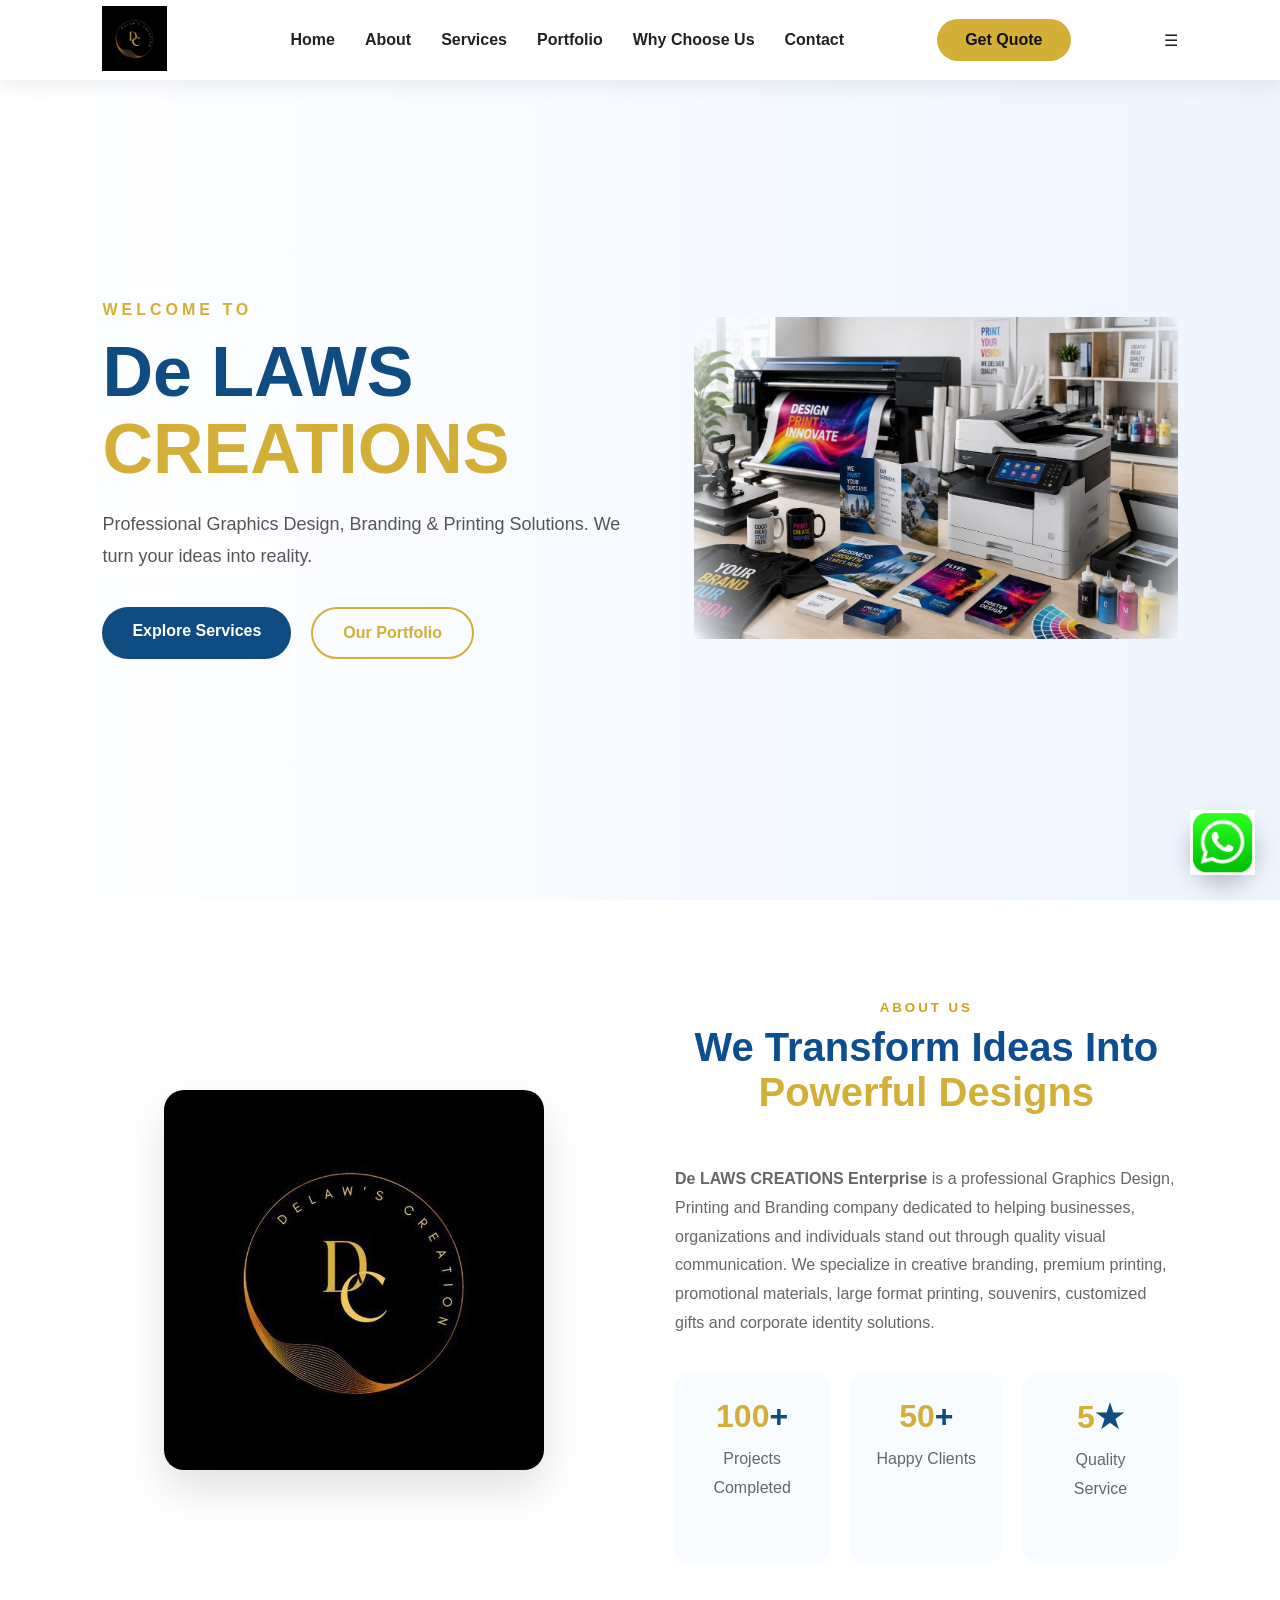
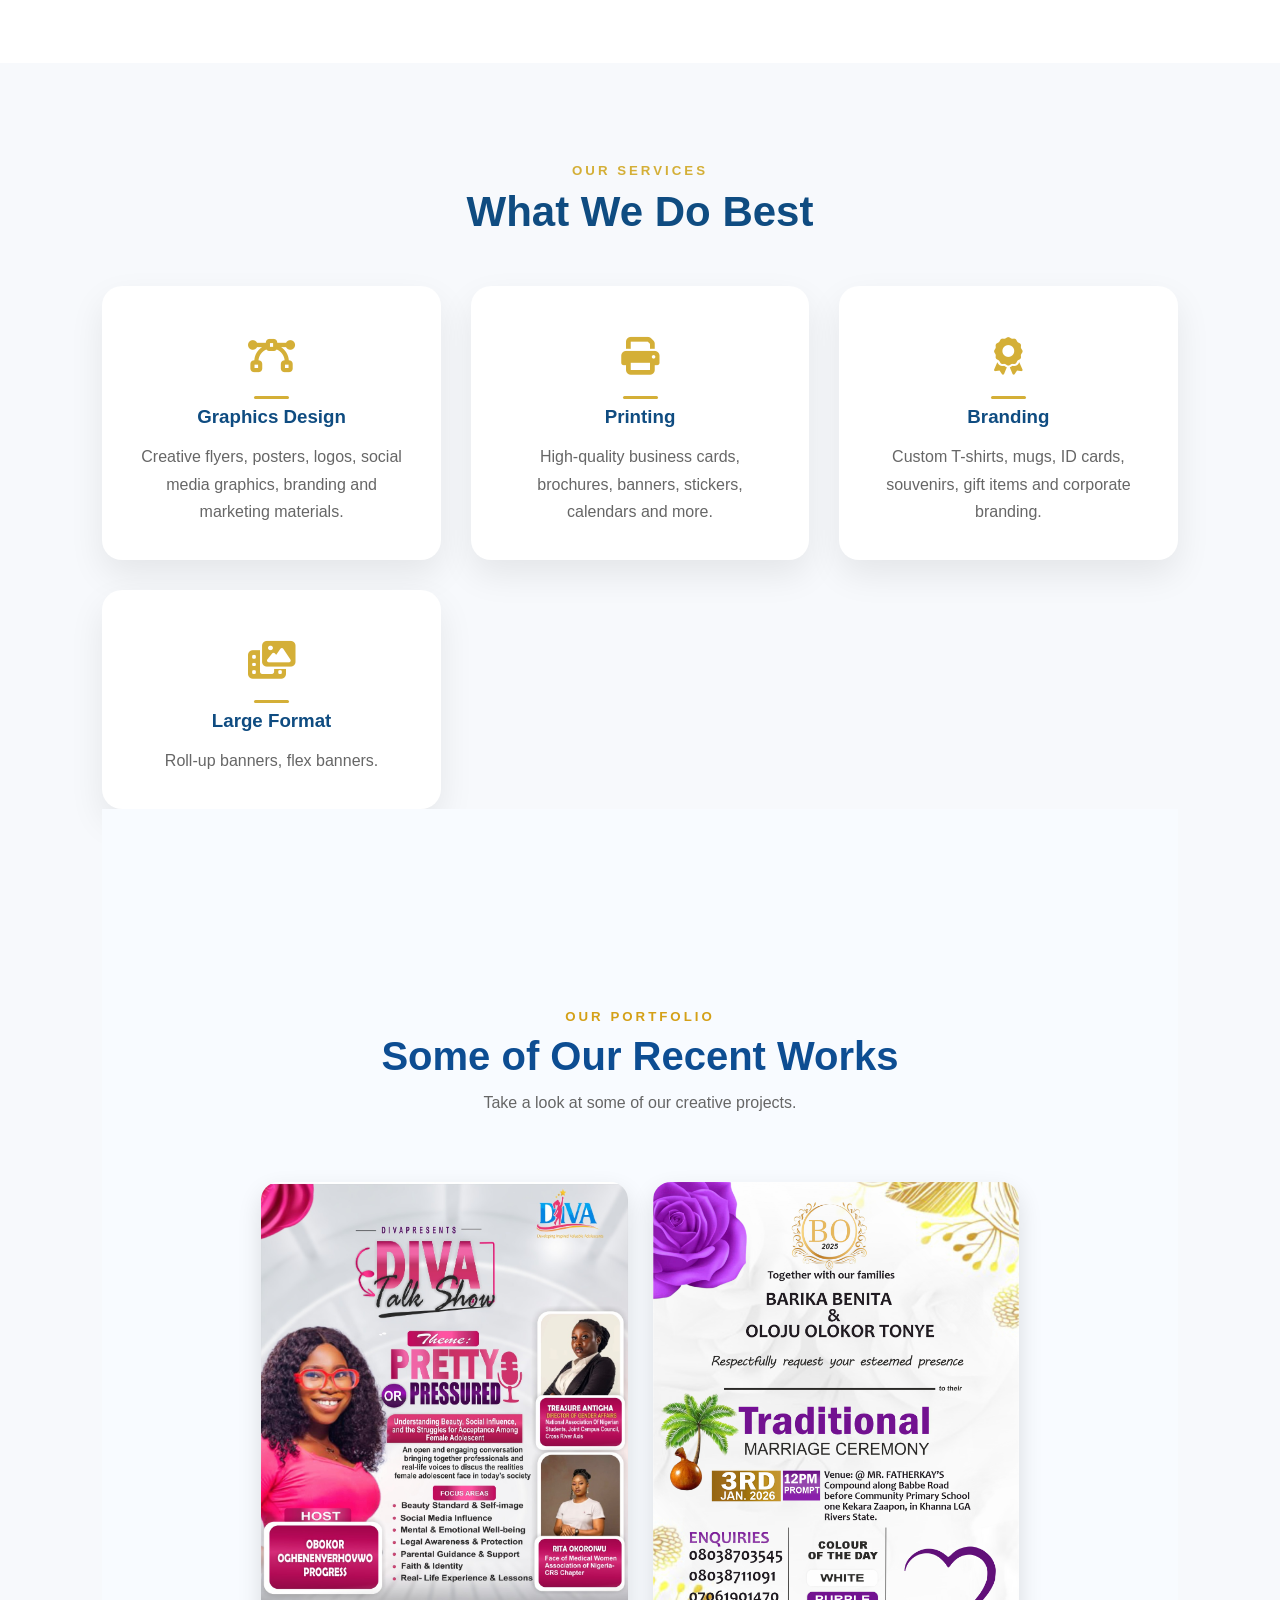
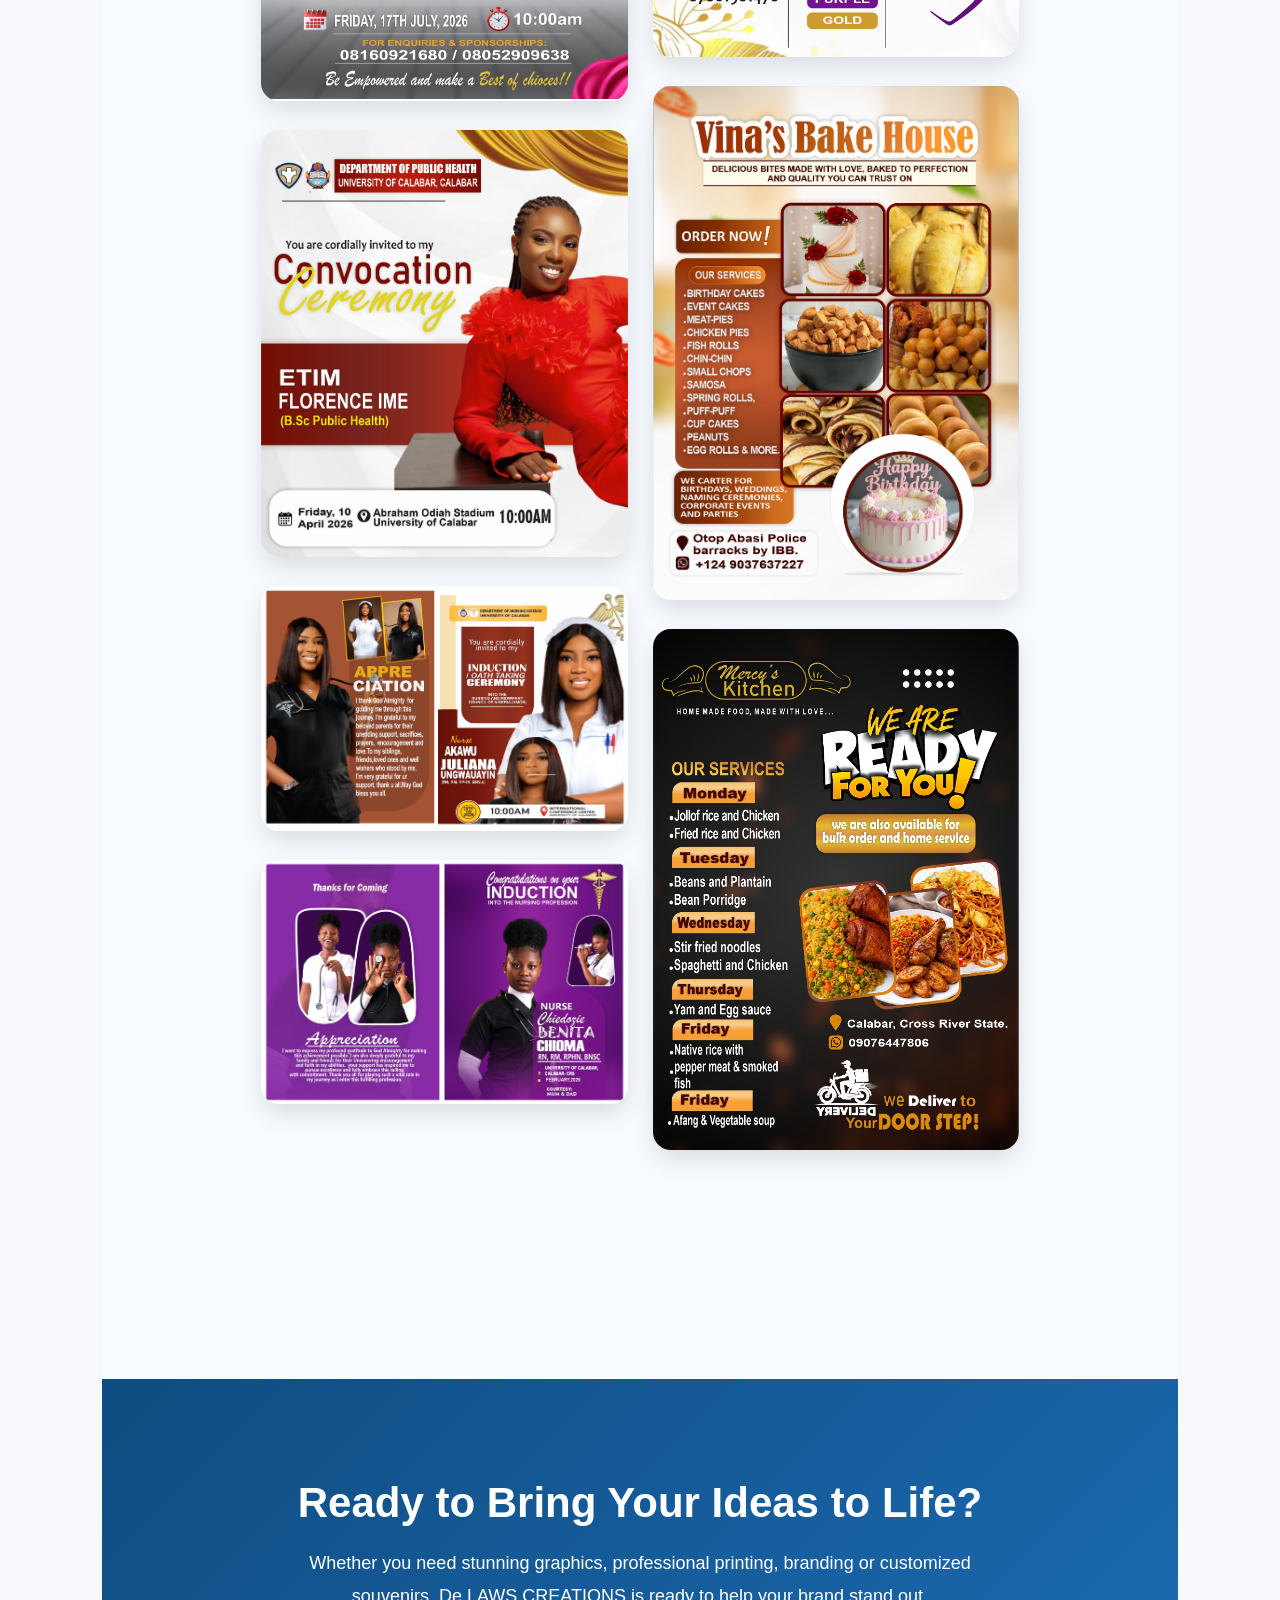
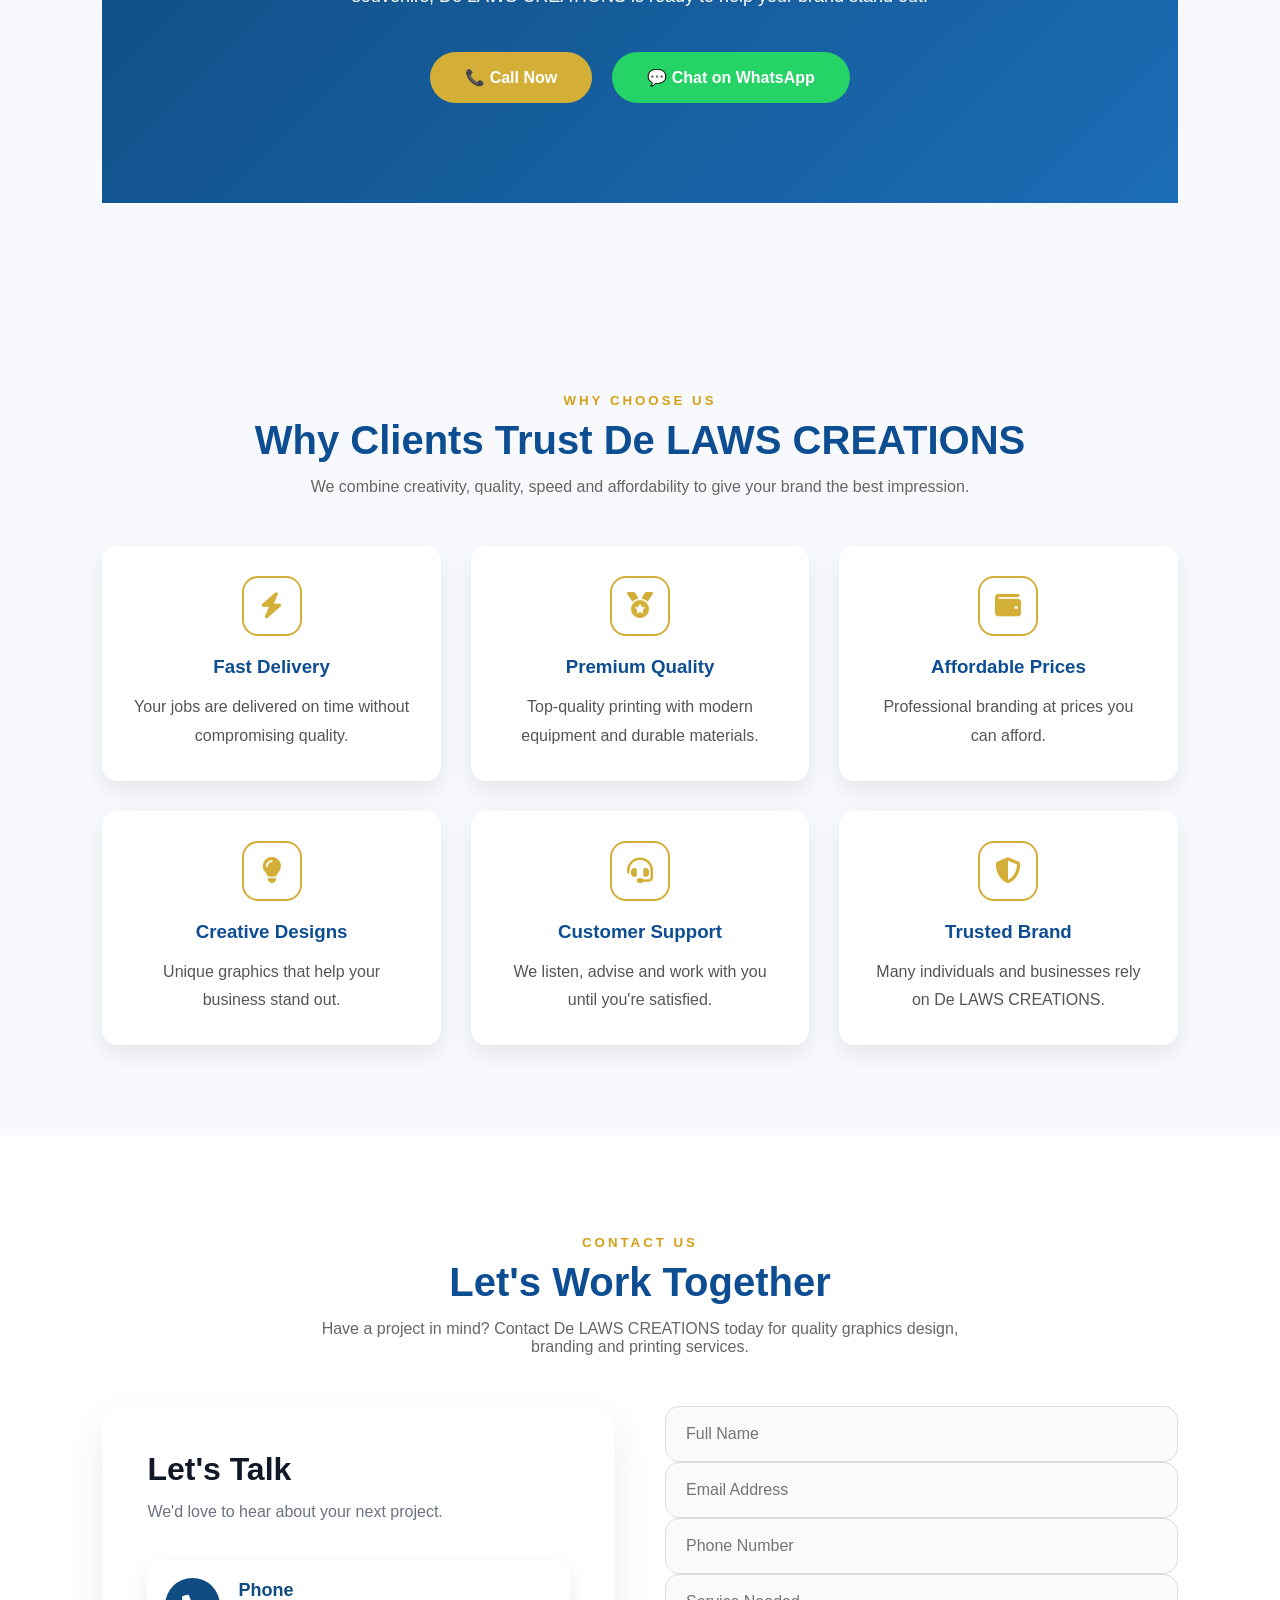
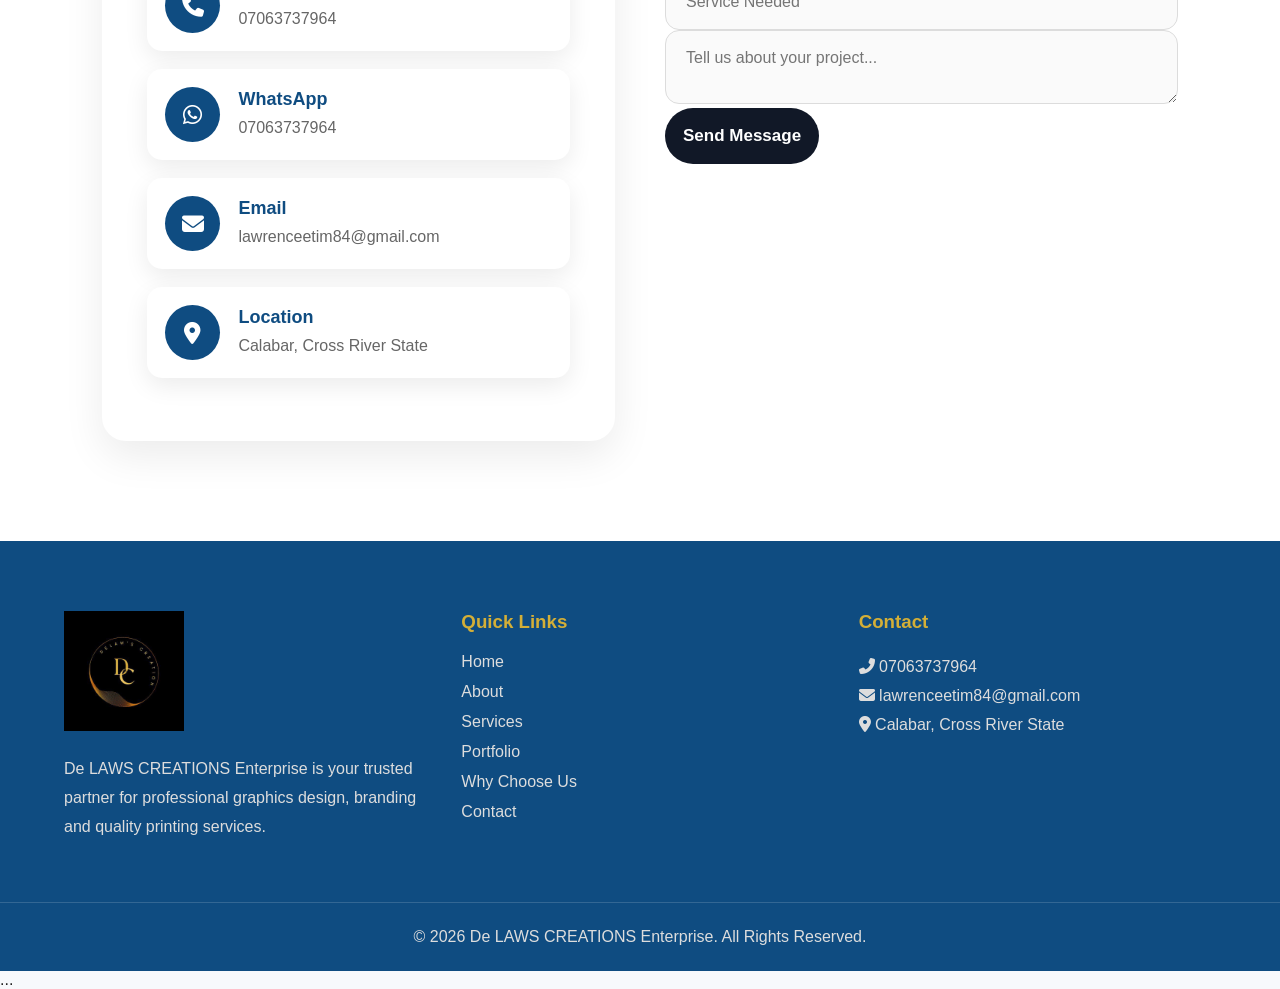
==== index.html @ 1f913e68 "First website upload" ====
<!DOCTYPE html>
<html lang="en">

<head>

    <meta charset="UTF-8">

    <meta name="viewport" content="width=device-width, initial-scale=1.0">

    <title>De LAWS CREATIONS | Graphics Design, Branding & Printing Services in Calabar</title>

    <meta name="description" content="Professional graphics design, branding, printing, souvenirs, business cards, banners and branding services in Calabar, Cross River State.">

    <meta name="keywords" content="Graphics Design, Printing, Branding, Calabar, Business Cards, Flyers, Banners, De LAWS CREATIONS">

    <meta name="author" content="De LAWS CREATIONS Enterprise">

    <meta name="robots" content="index, follow">

    <link rel="icon" type="image/png" href="images/logo.png">

    <link rel="stylesheet" href="css/style.css">
<link rel="stylesheet"
href="https://cdnjs.cloudflare.com/ajax/libs/font-awesome/6.5.2/css/all.min.css">
</head>
<body>

<div id="preloader">
    <img src="images/logo.png" alt="Logo">
</div>

<!-- ==========================
     NAVBAR
========================== -->

<nav class="navbar">

    <div class="logo">
        <img src="images/logo.png" alt="De LAWS CREATIONS Logo">
    </div>

    <ul class="nav-links">
        <li><a href="#home">Home</a></li>
        <li><a href="#about">About</a></li>
        <li><a href="#services">Services</a></li>
        <li><a href="#portfolio">Portfolio</a></li>
        <li><a href="#why-choose-us">Why Choose Us</a></li>
        <li><a href="#contact">Contact</a></li>
    </ul>

   <a href="#contact" class="quote-btn">Get Quote</a>

    <div class="menu-toggle">
        ☰
    </div>

</nav>

<!-- HERO -->

<section class="hero" id="home">

<div class="hero-left">

<h4>WELCOME TO</h4>

<h1>

De LAWS

<span>CREATIONS</span>

</h1>

<p>

Professional Graphics Design,

Branding & Printing Solutions.

We turn your ideas into reality.

</p>

<div class="hero-buttons">

    <a href="#services" class="primary-btn">Explore Services</a>

<a href="#portfolio" class="secondary-btn">Our Portfolio</a>
</div>
</div>

</div>

<div class="hero-right">

<img src="images/hero.png" alt="Hero Image">

</div>

</section>

<!-- ABOUT SECTION START -->
<section class="about" id="about">

    <div class="about-image">
        <img src="images/logo.png" alt="De LAWS Logo">
    </div>

    <div class="about-content">
<div class="section-title about-title">

    <h5>ABOUT US</h5>

    <h2>
        We Transform Ideas Into
        <span>Powerful Designs</span>
    </h2>

</div>
       <p>
    <strong>De LAWS CREATIONS Enterprise</strong> is a professional Graphics Design,
    Printing and Branding company dedicated to helping businesses,
    organizations and individuals stand out through quality visual
    communication.

    We specialize in creative branding, premium printing,
    promotional materials, large format printing, souvenirs,
    customized gifts and corporate identity solutions.
</p>

        <div class="about-boxes">

           <div class="box">
    <h3><span class="counter" data-target="100">0</span>+</h3>
    <p>Projects Completed</p>
</div>

<div class="box">
    <h3><span class="counter" data-target="50">0</span>+</h3>
    <p>Happy Clients</p>
</div>

<div class="box">
    <h3><span class="counter" data-target="5">0</span>★</h3>
    <p>Quality Service</p>
</div>

    </div>

</section>
<!-- ABOUT SECTION END -->

<section class="services" id="services">

    <h5>OUR SERVICES</h5>

    <h2>What We Do Best</h2>

    <div class="services-grid">

       <div class="service-card">

    <div class="service-icon">
        <i class="fas fa-bezier-curve"></i>
    </div>

    <h3>Graphics Design</h3>

    <p>
        Creative flyers, posters, logos, social media graphics,
        branding and marketing materials.
    </p>

</div>

        <div class="service-card">

    <div class="service-icon">
        <i class="fas fa-print"></i>
    </div>

    <h3>Printing</h3>

    <p>
        High-quality business cards, brochures,
        banners, stickers, calendars and more.
    </p>

</div>

       <div class="service-card">

    <div class="service-icon">
        <i class="fas fa-award"></i>
    </div>

    <h3>Branding</h3>

    <p>
        Custom T-shirts, mugs, ID cards,
        souvenirs, gift items and corporate branding.
    </p>

</div>

        <div class="service-card">

    <div class="service-icon">
        <i class="fas fa-photo-video"></i>
    </div>

    <h3>Large Format</h3>

    <p>
        Roll-up banners, flex banners.
    </p>

</div>

    </div>

    <!-- ABOUT SECTION END -->

<section id="portfolio" class="portfolio">

          <section id="portfolio" class="portfolio">

    <div class="section-title">
        <h5>OUR PORTFOLIO</h5>
        <h2>Some of Our Recent Works</h2>
        <p>Take a look at some of our creative projects.</p>
    </div>

    <div class="portfolio-grid">

        <div class="portfolio-item">
            <img src="images/portfolio/bussiness-card.jpg" alt="Business Card">
        </div>

        <div class="portfolio-item">
            <img src="images/portfolio/flyer.jpg" alt="Flyer">
        </div>

        <div class="portfolio-item">
            <img src="images/portfolio/jotter-menu.jpg" alt="Jotter Menu">
        </div>

        <div class="portfolio-item">
            <img src="images/portfolio/jotter-menu1.jpg" alt="Jotter Menu">
        </div>

        <div class="portfolio-item">
            <img src="images/portfolio/wedding-banner.jpg" alt="Wedding Banner">
        </div>
        <div class="portfolio-item">
            <img src="images/portfolio/restaurant-menu.jpg" alt="Restaurant Menu">
        </div>

    <div class="portfolio-item">
            <img src="images/portfolio/restaurant-menu1.jpg" alt="Restaurant Menu">
        </div>

    </div>

</section>

</section>
<!-- ==========================
     CALL TO ACTION
========================== -->

<section class="cta">

    <div class="cta-content">

        <h2>Ready to Bring Your Ideas to Life?</h2>

        <p>
            Whether you need stunning graphics, professional printing,
            branding or customized souvenirs, De LAWS CREATIONS is ready
            to help your brand stand out.
        </p>

        <div class="cta-buttons">

            <a href="tel:07063737964" class="cta-btn call-btn">
                📞 Call Now
            </a>

            <a href="https://wa.me/2347063737964" target="_blank" class="cta-btn whatsapp-btn">
                💬 Chat on WhatsApp
            </a>

        </div>

    </div>

</section>

</section>
<!-- WHY CHOOSE US SECTION -->

<section id="why-choose-us" class="why-us">

<div class="container">

<div class="section-title">

<h5>WHY CHOOSE US</h5>

<h2>Why Clients Trust De LAWS CREATIONS</h2>

<p>We combine creativity, quality, speed and affordability to give your brand the best impression.</p>

</div>

<div class="why-grid">

<div class="why-card">

    <div class="why-icon">
        <i class="fas fa-bolt"></i>
    </div>

    <h3>Fast Delivery</h3>

    <p>Your jobs are delivered on time without compromising quality.</p>

</div>

<div class="why-card">

    <div class="why-icon">
        <i class="fas fa-medal"></i>
    </div>

    <h3>Premium Quality</h3>

    <p>Top-quality printing with modern equipment and durable materials.</p>

</div>

<div class="why-card">

    <div class="why-icon">
        <i class="fas fa-wallet"></i>
    </div>

    <h3>Affordable Prices</h3>

    <p>Professional branding at prices you can afford.</p>

</div>
<div class="why-card">

    <div class="why-icon">
        <i class="fas fa-lightbulb"></i>
    </div>

    <h3>Creative Designs</h3>

    <p>Unique graphics that help your business stand out.</p>

</div>

<div class="why-card">

    <div class="why-icon">
        <i class="fas fa-headset"></i>
    </div>

    <h3>Customer Support</h3>

    <p>We listen, advise and work with you until you're satisfied.</p>

</div>

<div class="why-card">

    <div class="why-icon">
        <i class="fas fa-shield-alt"></i>
    </div>

    <h3>Trusted Brand</h3>

    <p>Many individuals and businesses rely on De LAWS CREATIONS.</p>

</div>

</div>

</section>

    </div>

</section>


<section class="contact" id="contact">

    <div class="section-title">
        <h5>CONTACT US</h5>
        <h2>Let's Work Together</h2>
        <p>
            Have a project in mind? Contact De LAWS CREATIONS today for quality graphics design,
            branding and printing services.
        </p>
    </div>

    <div class="contact-container">

        <!-- Left Side -->
        <div class="contact-info">

            <h3>Let's Talk</h3>

            <p class="contact-subtitle">
                We'd love to hear about your next project.
            </p>

            <div class="info-card">
                <i class="fas fa-phone"></i>
                <div>
                    <h4>Phone</h4>
                    <p>07063737964</p>
                </div>
            </div>

            <div class="info-card">
                <i class="fab fa-whatsapp"></i>
                <div>
                    <h4>WhatsApp</h4>
                    <p>07063737964</p>
                </div>
            </div>

            <div class="info-card">
                <i class="fas fa-envelope"></i>
                <div>
                    <h4>Email</h4>
                    <p>lawrenceetim84@gmail.com</p>
                </div>
            </div>

            <div class="info-card">
                <i class="fas fa-location-dot"></i>
                <div>
                    <h4>Location</h4>
                    <p>Calabar, Cross River State</p>
                </div>
            </div>

        </div>

        <!-- Right Side -->

        <form class="contact-form" id="contact-form">

            <input
                type="text"
                name="name"
                placeholder="Full Name"
                required>

            <input
                type="email"
                name="email"
                placeholder="Email Address"
                required>

            <input
                type="tel"
                name="phone"
                placeholder="Phone Number">

            <input
                type="text"
                name="service"
                placeholder="Service Needed">

            <textarea
                name="message"
                placeholder="Tell us about your project..."
                required></textarea>

            <button type="submit">
                Send Message
            </button>

        </form>

    </div>
</section>

<!-- FOOTER -->

<footer class="footer">

    <div class="footer-container">

        <div class="footer-box">

            <img src="images/logo.png" alt="De LAWS CREATIONS Logo" class="footer-logo">

            <p>
                De LAWS CREATIONS Enterprise is your trusted partner for
                professional graphics design, branding and quality printing
                services.
            </p>

        </div>

        <div class="footer-box">

            <h3>Quick Links</h3>

            <a href="#home">Home</a>
            <a href="#about">About</a>
            <a href="#services">Services</a>
            <a href="#portfolio">Portfolio</a>
            <a href="#why-choose-us">Why Choose Us</a>
            <a href="#contact">Contact</a>

        </div>

        <div class="footer-box">

    <h3>Contact</h3>

    <p>
        <i class="fas fa-phone-alt"></i>
        07063737964
    </p>

    <p>
        <i class="fas fa-envelope"></i>
        lawrenceetim84@gmail.com
    </p>

    <p>
        <i class="fas fa-location-dot"></i>
        Calabar, Cross River State
    </p>

</div>

    </div>

    <div class="footer-bottom">

        <p>
            © 2026 De LAWS CREATIONS Enterprise. All Rights Reserved.
        </p>

    </div>

</footer>

<!-- FLOATING WHATSAPP -->

<a href="https://wa.me/2347063737964"
   class="whatsapp-float"
   target="_blank"
   title="Chat with us on WhatsApp">

    <img src="images/whatsapp.png" alt="WhatsApp">

</a>

<!-- BACK TO TOP BUTTON -->
<button id="backToTop" title="Go to top">
    ↑
</button>
<!-- LIGHTBOX -->

<div id="lightbox" class="lightbox">

    <span class="close-lightbox">&times;</span>

    <img id="lightbox-img" src="" alt="Portfolio Image">

</div>
<div id="quoteModal" class="quote-modal">
    ...
</div>

<script src="https://cdn.jsdelivr.net/npm/@emailjs/browser@4/dist/email.min.js"></script>

</script>
<script src="js/script.js"></script>
<!-- Success Popup -->

<div id="successPopup" class="success-popup">

    <div class="popup-box">

        <div class="popup-icon">
            <i class="fas fa-check"></i>
        </div>

        <h2>Message Sent!</h2>

        <p>
            Thank you for contacting <strong>De LAWS CREATIONS.</strong><br>
            We'll get back to you shortly.
        </p>

       <button onclick="closePopup()">
    Close
</button>
       

    </div>

</div>

</body>
</html>
---- css/style.css ----
/* ===============================
   DE LAWS CREATIONS ENTERPRISE
   STYLE.CSS
================================ */

*{
    margin:0;
    padding:0;
    box-sizing:border-box;
    font-family:'Poppins',sans-serif;
}

html{
    scroll-behavior:smooth;
}

body{
    background:#f7f9fc;
    color:#222;
}

/* ===============================
   NAVIGATION
================================ */

.navbar{
    position:fixed;
    top:0;
    left:0;
    width:100%;
    height:80px;
    background:#ffffff;
    display:flex;
    justify-content:space-between;
    align-items:center;
    padding:0 8%;
    box-shadow:0 5px 20px rgba(0,0,0,.08);
    z-index:1000;
}

.logo img{
    width:65px;
}

.nav-links{
    display:flex;
    list-style:none;
}

.nav-links li{
    margin-left:30px;
}

.nav-links a{
    text-decoration:none;
    color:#222;
    font-weight:600;
    transition:.3s;
}

.nav-links a:hover{
    color:#0F4C81;
}

.quote-btn{
    text-decoration:none;
    background:#D4AF37;
    color:#111;
    padding:12px 28px;
    border-radius:40px;
    font-weight:bold;
    transition:.3s;
}

.quote-btn:hover{
    background:#0F4C81;
    color:#fff;
}

/* ===============================
   HERO SECTION
================================ */

.hero{
    display:flex;
    justify-content:space-between;
    align-items:center;
    min-height:100vh;
    padding:120px 8% 60px;
    background:linear-gradient(to right,#ffffff,#eef5ff);
}

.hero-left{
    width:50%;
}

.hero-left h4{
    color:#D4AF37;
    letter-spacing:4px;
    margin-bottom:15px;
}

.hero-left h1{
    font-size:70px;
    line-height:1.1;
    color:#0F4C81;
    margin-bottom:20px;
}

.hero-left span{
    color:#D4AF37;
}

.hero-left p{
    font-size:18px;
    color:#555;
    line-height:1.8;
    margin-bottom:35px;
}

.hero-buttons{
    display:flex;
    gap:20px;
}

.primary-btn,
.secondary-btn{
    text-decoration:none;
    padding:15px 30px;
    border-radius:40px;
    font-weight:600;
}

.primary-btn{
    background:#0F4C81;
    color:white;
}

.secondary-btn{
    border:2px solid #D4AF37;
    color:#D4AF37;
}

.primary-btn:hover{
    background:#08345a;
}

.secondary-btn:hover{
    background:#D4AF37;
    color:#111;
}

.hero-right{
    width:45%;
    text-align:center;
}

.hero-right img{
    width:100%;
    max-width:550px;
    animation:float 5s ease-in-out infinite;

    /* Fade the edges */
    -webkit-mask-image: radial-gradient(circle, rgb(83, 179, 196) 70%, transparent 100%);
    mask-image: radial-gradient(circle, rgb(89, 218, 223) 70%, transparent 100%);

    filter: drop-shadow(0 20px 35px rgba(0,0,0,.15));
}

/* HERO MOBILE */

@media (max-width:900px){

    .navbar{
        display:flex;
        justify-content:space-between;
        align-items:center;
        padding:15px 20px;
        height:auto;
    }

    .logo img{
        width:65px;
    }

    .menu-toggle{
        display:block;
        font-size:30px;
        cursor:pointer;
        margin-left:auto;
    }

    .quote-btn{
        display:none;
    }

    .nav-links{
        display:none;
        flex-direction:column;
        width:100%;
        text-align:center;
        gap:15px;
        margin-top:20px;
    }

    .nav-links.active{
        display:flex;
    }

    .hero{
        display:flex;
        flex-direction:column;
        align-items:center;
        justify-content:center;
        text-align:center;
        padding:120px 20px 60px;
    }

    .hero-left,
    .hero-right{
        width:100%;
    }

    .hero-left h1{
        font-size:42px;
        line-height:1.2;
    }

    .hero-left h4{
        font-size:18px;
    }

    .hero-left p{
        font-size:16px;
    }

    .hero-buttons{
        justify-content:center;
        flex-wrap:wrap;
    }

    .hero-right img{
        max-width:340px;
        margin-top:30px;
    }

    .contact-container{
        grid-template-columns:1fr;
    }

    .portfolio-grid{
        columns:1;
    }
}
/* ==========================
   ABOUT SECTION
========================== */

.about{
    display:flex;
    justify-content:space-between;
    align-items:center;
    padding:100px 8%;
    gap:70px;
    background:#fff;
}

.about-image{
    flex:1;
    text-align:center;
}

.about-image img{
    width:380px;
    max-width:100%;
    border-radius:20px;
    box-shadow:0 20px 45px rgba(0,0,0,.12);
}

.about-content{
    flex:1;
}

.about-content h5{
    color:#D4AF37;
    letter-spacing:3px;
    margin-bottom:15px;
}

.about-content h2{
    font-size:45px;
    color:#0F4C81;
    margin-bottom:20px;
}

.about-content span{
    color:#D4AF37;
}

.about-content p{
    color:#666;
    line-height:1.8;
    margin-bottom:35px;
}

.about-boxes{
    display:flex;
    gap:20px;
}

.box{
    background:#f8fbff;
    padding:25px;
    border-radius:15px;
    text-align:center;
    flex:1;
    transition:.3s;
}

.box:hover{
    transform:translateY(-8px);
    box-shadow:0 15px 30px rgba(0,0,0,.1);
}

.box h3{
    color:#0F4C81;
    font-size:32px;
}

.box p{
    margin-top:10px;
    color:#666;
}

/* ==========================
   SERVICES SECTION
========================== */

.services{
    padding:100px 8%;
    background:#f7f9fc;
    text-align:center;
}

.services h5{
    color:#D4AF37;
    letter-spacing:3px;
    margin-bottom:10px;
}

.services h2{
    color:#0F4C81;
    font-size:42px;
    margin-bottom:50px;
}

.services-grid{
    display:grid;
    grid-template-columns:repeat(auto-fit,minmax(250px,1fr));
    gap:30px;
}

.service-card{
    background:#fff;
    padding:35px;
    border-radius:20px;
    box-shadow:0 15px 35px rgba(0,0,0,.08);
    transition:.3s;
}

.service-card:hover{
    transform:translateY(-10px);
    box-shadow:0 25px 45px rgba(15,76,129,.2);
}

.service-card h3{
    color:#0F4C81;
    margin-bottom:15px;
}

.service-card p{
    color:#666;
    line-height:1.7;
}

.portfolio{
    padding:100px 8%;
    background:#f8fbff;
}
.portfolio-grid{
    columns: 2;
    column-gap: 25px;
    padding-top: 20px;
}
.portfolio-item{
    display: inline-block;
    width: 100%;
    margin-bottom: 25px;
    background: #fff;
    border-radius: 18px;
    overflow: hidden;
    box-shadow: 0 10px 25px rgba(0,0,0,.12);
    transition: .35s ease;
    break-inside: avoid;
}

.portfolio-item img{
    width:100%;
    height:auto;
    display:block;
    transition:.4s ease;
}

.portfolio-item:hover img{
    transform:scale(1.03);
}
.portfolio-item:hover img{
    transform:scale(1.08);
    .portfolio-item:hover{
    transform: translateY(-8px);
    box-shadow: 0 18px 40px rgba(0,0,0,.18);
}

.portfolio-item:hover img{
    transform: scale(1.03);
}
}

.why-us{

padding:90px 8%;

background:#f8f9fc;

}

.section-title{

text-align:center;

margin-bottom:50px;

}

.section-title h5{

color:#d4a017;

letter-spacing:3px;

margin-bottom:10px;

}

.section-title h2{

font-size:40px;

color:#0d4d92;

margin-bottom:15px;

}

.section-title p{

max-width:700px;

margin:auto;

color:#666;

}

.why-grid{

display:grid;

grid-template-columns:repeat(auto-fit,minmax(280px,1fr));

gap:30px;

}

.why-card{

background:#fff;

padding:30px;

border-radius:15px;

box-shadow:0 10px 25px rgba(0,0,0,.08);

transition:.4s;

}

.why-card:hover{

transform:translateY(-10px);

}

.why-card h3{

margin-bottom:15px;

color:#0d4d92;

}

.why-card p{

line-height:1.8;

color:#555;

}
/* Why Choose Us Icons */

.why-icon{
    width:60px;
    height:60px;
    margin:0 auto 20px;
    display:flex;
    align-items:center;
    justify-content:center;
    border:2px solid #D4AF37;
    border-radius:16px;
    color:#D4AF37;
    font-size:26px;
    transition:all .35s ease;
}

.why-card{
    text-align:center;
}

.why-card:hover .why-icon{
    background:#D4AF37;
    color:#fff;
    transform:translateY(-5px);
}

.why-card:hover h3{
    color:#D4AF37;
}

/* ==========================
   CONTACT SECTION
========================== */

.contact{
    padding:100px 8%;
    background:#ffffff;
}

.contact-container{
    display:grid;
    grid-template-columns:1fr 1fr;
    gap:50px;
    margin-top:50px;
}

.contact-info{
    background:#fff;
    padding:45px;
    border-radius:24px;
    box-shadow:0 15px 40px rgba(0,0,0,.08);
}

.contact-info h3{
    font-size:32px;
    color:#111827;
    margin-bottom:10px;
}

.contact-subtitle{
    color:#6b7280;
    line-height:1.7;
    margin-bottom:35px;
}

.info-card i{
    width:48px;
    height:48px;
    border-radius:12px;
}
.info-card:last-child{
    border-bottom:none;
}

.info-card:hover{
    transform:translateX(8px);
}

.info-card i{
    width:50px;
    height:50px;
    border-radius:14px;
    background:#f8f9fc;
    color:#D4AF37;
    display:flex;
    align-items:center;
    justify-content:center;
    font-size:20px;
    transition:.35s ease;
}

.info-card:hover i{
    background:#D4AF37;
    color:#fff;
}

.info-card h4{
    color:#111827;
    font-size:18px;
    margin-bottom:4px;
}

.info-card p{
    color:#6b7280;
    margin:0;
    line-height:1.6;
}

.contact-form input,
.contact-form textarea{
    width:100%;
    padding:18px 20px;
    border:1px solid #dcdcdc;
    border-radius:14px;
    background:#fafafa;
    font-size:16px;
    transition:.35s ease;
    outline:none;
    font-family:Poppins,sans-serif;
}

.contact-form input:focus,
.contact-form textarea:focus{
    border-color:#D4AF37;
    background:#fff;
    box-shadow:0 0 0 4px rgba(212,175,55,.15);
}
.contact-form button{
    background:#111827;
    color:#fff;
    border:none;
    padding:18px;
    border-radius:50px;
    font-size:17px;
    font-weight:600;
    cursor:pointer;
    transition:.35s ease;
}

.contact-form button:hover{
    background:#D4AF37;
    color:#111827;
    transform:translateY(-3px);
}

.info-card{
    display:flex;
    align-items:center;
    gap:18px;
    background:#fff;
    padding:18px;
    margin-bottom:18px;
    border-radius:15px;
    box-shadow:0 8px 25px rgba(0,0,0,.08);
    transition:.3s;
}

.info-card:hover{
    transform:translateY(-5px);
}

.info-card i{
    width:55px;
    height:55px;
    background:#0F4C81;
    color:#fff;
    border-radius:50%;
    display:flex;
    align-items:center;
    justify-content:center;
    font-size:22px;
}

.info-card h4{
    color:#0F4C81;
    margin-bottom:5px;
}

.info-card p{
    color:#666;
}

/* ==========================
   FOOTER
========================== */

.footer{
    background:#0F4C81;
    color:#fff;
    padding-top:70px;
}

.footer-container{
    width:90%;
    margin:auto;
    display:grid;
    grid-template-columns:repeat(auto-fit,minmax(250px,1fr));
    gap:40px;
}

.footer-logo{
    width:120px;
    margin-bottom:20px;
}

.footer-box p{
    line-height:1.8;
    color:#ddd;
}

.footer-box h3{
    margin-bottom:20px;
    color:#D4AF37;
}

.footer-box a{
    display:block;
    text-decoration:none;
    color:#ddd;
    margin-bottom:12px;
    transition:.3s;
}

.footer-box a:hover{
    color:#D4AF37;
    padding-left:8px;
}

.footer-bottom{
    text-align:center;
    margin-top:60px;
    padding:25px;
    border-top:1px solid rgba(255,255,255,.15);
}

.footer-bottom p{
    color:#ddd;
}
/* ==========================
   WHATSAPP BUTTON
========================== */

.whatsapp-float{
    position:fixed;
    bottom:25px;
    right:25px;
    width:65px;
    height:65px;
    background:#25D366;
    color:#fff;
    border-radius:50%;
    display:flex;
    justify-content:center;
    align-items:center;
    font-size:34px;
    text-decoration:none;
    box-shadow:0 10px 25px rgba(0,0,0,.25);
    z-index:9999;
    transition:.3s;
}

/* ==========================
   FLOATING WHATSAPP
========================== */

.whatsapp-float{
    position: fixed;
    bottom: 25px;
    right: 25px;
    z-index: 9999;
    transition: transform .3s ease;
}

.whatsapp-float img{
    width: 65px;
    height: 65px;
    display: block;
}

.whatsapp-float:hover{
    transform: scale(1.12);
}

/* ==========================
   BACK TO TOP BUTTON
========================== */

#backToTop{
    position:fixed;
    bottom:105px;
    right:25px;
    width:50px;
    height:50px;
    border:none;
    border-radius:50%;
    background:#0F4C81;
    color:#fff;
    font-size:22px;
    cursor:pointer;
    display: block;
    transition:.3s;
    z-index:999;
    box-shadow:0 5px 20px rgba(0,0,0,.25);
}

#backToTop:hover{
    background:#D4AF37;
    transform:translateY(-5px);
}
<!-- NAVBAR -->
<nav class="navbar">

    <div class="logo">
        <img src="../images/logo.png" alt="Logo">
    </div>

    <ul class="nav-links">
        <li><a href="#home">Home</a></li>
        <li><a href="#about">About</a></li>
        <li><a href="#services">Services</a></li>
        <li><a href="#portfolio">Portfolio</a></li>
        <li><a href="#why-choose-us">Why Choose Us</a></li>
        <li><a href="#contact">Contact</a></li>
    </ul>

    <a href="#" class="quote-btn">Get Quote</a>

    <div class="menu-toggle">
        ☰
    </div>

</nav>

/* ==========================
   LIGHTBOX
========================== */

.lightbox{
    position:fixed;
    inset:0;
    background:rgba(0,0,0,.9);
    display:none;
    justify-content:center;
    align-items:center;
    z-index:99999;
}

.lightbox img{
    max-width:90%;
    max-height:85%;
    border-radius:15px;
}

.close-lightbox{
    position:absolute;
    top:30px;
    right:40px;
    font-size:45px;
    color:#fff;
    cursor:pointer;
}
/* ==========================
   PRELOADER
========================== */

#preloader{
    position:fixed;
    inset:0;
    background:#ffffff;
    display:flex;
    justify-content:center;
    align-items:center;
    z-index:999999;
    transition:opacity .6s ease;
}

#preloader img{
    width:120px;
    animation:pulse 1.2s infinite;
}
@keyframes pulse{
    0%{
        transform:scale(1);
    }

    50%{
        transform:scale(1.1);
    }

    100%{
        transform:scale(1);
    }

}
.fade-up{
    opacity:0;
    transform:translateY(50px);
    transition:all .8s ease;
}

.fade-up.show{
    opacity:1;
    transform:translateY(0);
}

/* ==========================
   OUR EXPERTISE
========================== */

.expertise{
    padding:100px 8%;
    background:#ffffff;
}

.expertise-grid{
    display:grid;
    grid-template-columns:repeat(auto-fit,minmax(280px,1fr));
    gap:30px;
    margin-top:50px;
}

.expertise-card{
    background:#fff;
    border-radius:18px;
    padding:35px;
    text-align:center;
    box-shadow:0 10px 30px rgba(0,0,0,.08);
    transition:.4s;
}

.expertise-card:hover{
    transform:translateY(-12px);
    box-shadow:0 18px 40px rgba(0,0,0,.15);
}

.service-icon{
    width:70px;
    height:70px;
    margin:0 auto 15px;
    display:flex;
    justify-content:center;
    align-items:center;
    position:relative;
}

.service-icon i{
    font-size:38px;
    color:#D4AF37;
    transition:.4s ease;
}

/* Gold underline */
.service-icon::after{
    content:"";
    position:absolute;
    bottom:-8px;
    width:35px;
    height:3px;
    background:#D4AF37;
    border-radius:20px;
    transition:.4s ease;
}

.service-card:hover
 .service-icon i{
    transform:translateY(-6px) scale(1.08);
    color:#0F4C81;
}

.service-card:hover .service-icon::after{
    width:60px;
}
.expertise-card h3{
    color:#0F4C81;
    margin-bottom:15px;
}

.expertise-card p{
    color:#666;
    line-height:1.8;
}

/* ==========================
   CALL TO ACTION
========================== */

.cta{
    background:linear-gradient(135deg,#0F4C81,#1C6CB5);
    color:#fff;
    padding:100px 8%;
    text-align:center;
}

.cta h2{
    font-size:42px;
    margin-bottom:20px;
    color:#ffffff;
}

.cta p{
    max-width:700px;
    margin:auto;
    line-height:1.8;
    font-size:18px;
}

.cta-buttons{
    margin-top:40px;
    display:flex;
    justify-content:center;
    gap:20px;
    flex-wrap:wrap;
}

.cta-btn{
    text-decoration:none;
    padding:16px 35px;
    border-radius:50px;
    font-weight:600;
    transition:.3s;
}

.call-btn{
    background:#D4AF37;
    color:#fff;
}

.call-btn:hover{
    transform:translateY(-5px);
}

.whatsapp-btn{
    background:#25D366;
    color:#fff;
}

.whatsapp-btn:hover{
    transform:translateY(-5px);
}

/* ==========================
   LIGHTBOX
========================== */

.lightbox{
    display:none;
    position:fixed;
    top:0;
    left:0;
    width:100%;
    height:100%;
    background:rgba(0,0,0,.9);
    justify-content:center;
    align-items:center;
    z-index:9999;
}

.lightbox img{
    max-width:90%;
    max-height:85%;
    border-radius:12px;
}

.close-lightbox{
    position:absolute;
    top:30px;
    right:40px;
    font-size:45px;
    color:#fff;
    cursor:pointer;
}

.contact-container{
    display:grid;
    grid-template-columns:1fr 1fr;
    gap:50px;
    margin-top:50px;
    align-items:start;
}

@media(max-width:900px){
    .contact-container{
        grid-template-columns:1fr;
    }
}

/* SUCCESS POPUP */

.success-popup{
    position:fixed;
    top:0;
    left:0;
    width:100%;
    height:100%;
    background:rgba(0,0,0,.55);
    display:flex;
    justify-content:center;
    align-items:center;
    visibility:hidden;
    opacity:0;
    transition:.35s;
    z-index:9999;
}

.success-popup.show{
    visibility:visible;
    opacity:1;
}

.popup-box{
    width:420px;
    background:#fff;
    border-radius:20px;
    padding:45px 35px;
    text-align:center;
    box-shadow:0 25px 60px rgba(0,0,0,.25);
    transform:scale(.8);
    transition:.35s;
}

.success-popup.show .popup-box{
    transform:scale(1);
}

.popup-icon{
    width:85px;
    height:85px;
    margin:auto;
    background:#D4AF37;
    color:#fff;
    border-radius:50%;
    display:flex;
    justify-content:center;
    align-items:center;
    font-size:35px;
    margin-bottom:20px;
}

.popup-box h2{
    color:#0F4C81;
    margin-bottom:15px;
}

.popup-box p{
    color:#666;
    line-height:1.8;
    margin-bottom:30px;
}

.popup-box button{
    background:#0F4C81;
    color:#fff;
    border:none;
    padding:14px 40px;
    border-radius:40px;
    cursor:pointer;
    font-size:16px;
    transition:.3s;
}

.popup-box button:hover{
    background:#D4AF37;
    color:#111;
}
/* HERO MOBILE */
@media (max-width: 900px)

    .hero{
        flex-direction: column;
        text-align: center;
       .hero{
    padding:180px 20px 60px;
    }

    .hero-left,
    .hero-right{
        width: 100%;
    }

    .hero-left h1{
        font-size: 45px;
        line-height: 1.2;
        word-break: keep-all;
    }

    .hero-left h4{
        font-size: 18px;
    }

    .hero-left p{
        font-size: 16px;
    }

    .hero-buttons{
        justify-content: center;
        flex-wrap: wrap;
    }

    .hero-right img{
        max-width: 350px;
        margin-top: 30px;
    }

@media (max-width:768px){

    .portfolio-grid{
        columns:1;
    }
}
.about-title{
    text-align:left;
    margin-bottom:25px;
}

.about-title h2{
    margin-bottom:0;
}

.about-title h5{
    margin-bottom:10px;
}
}
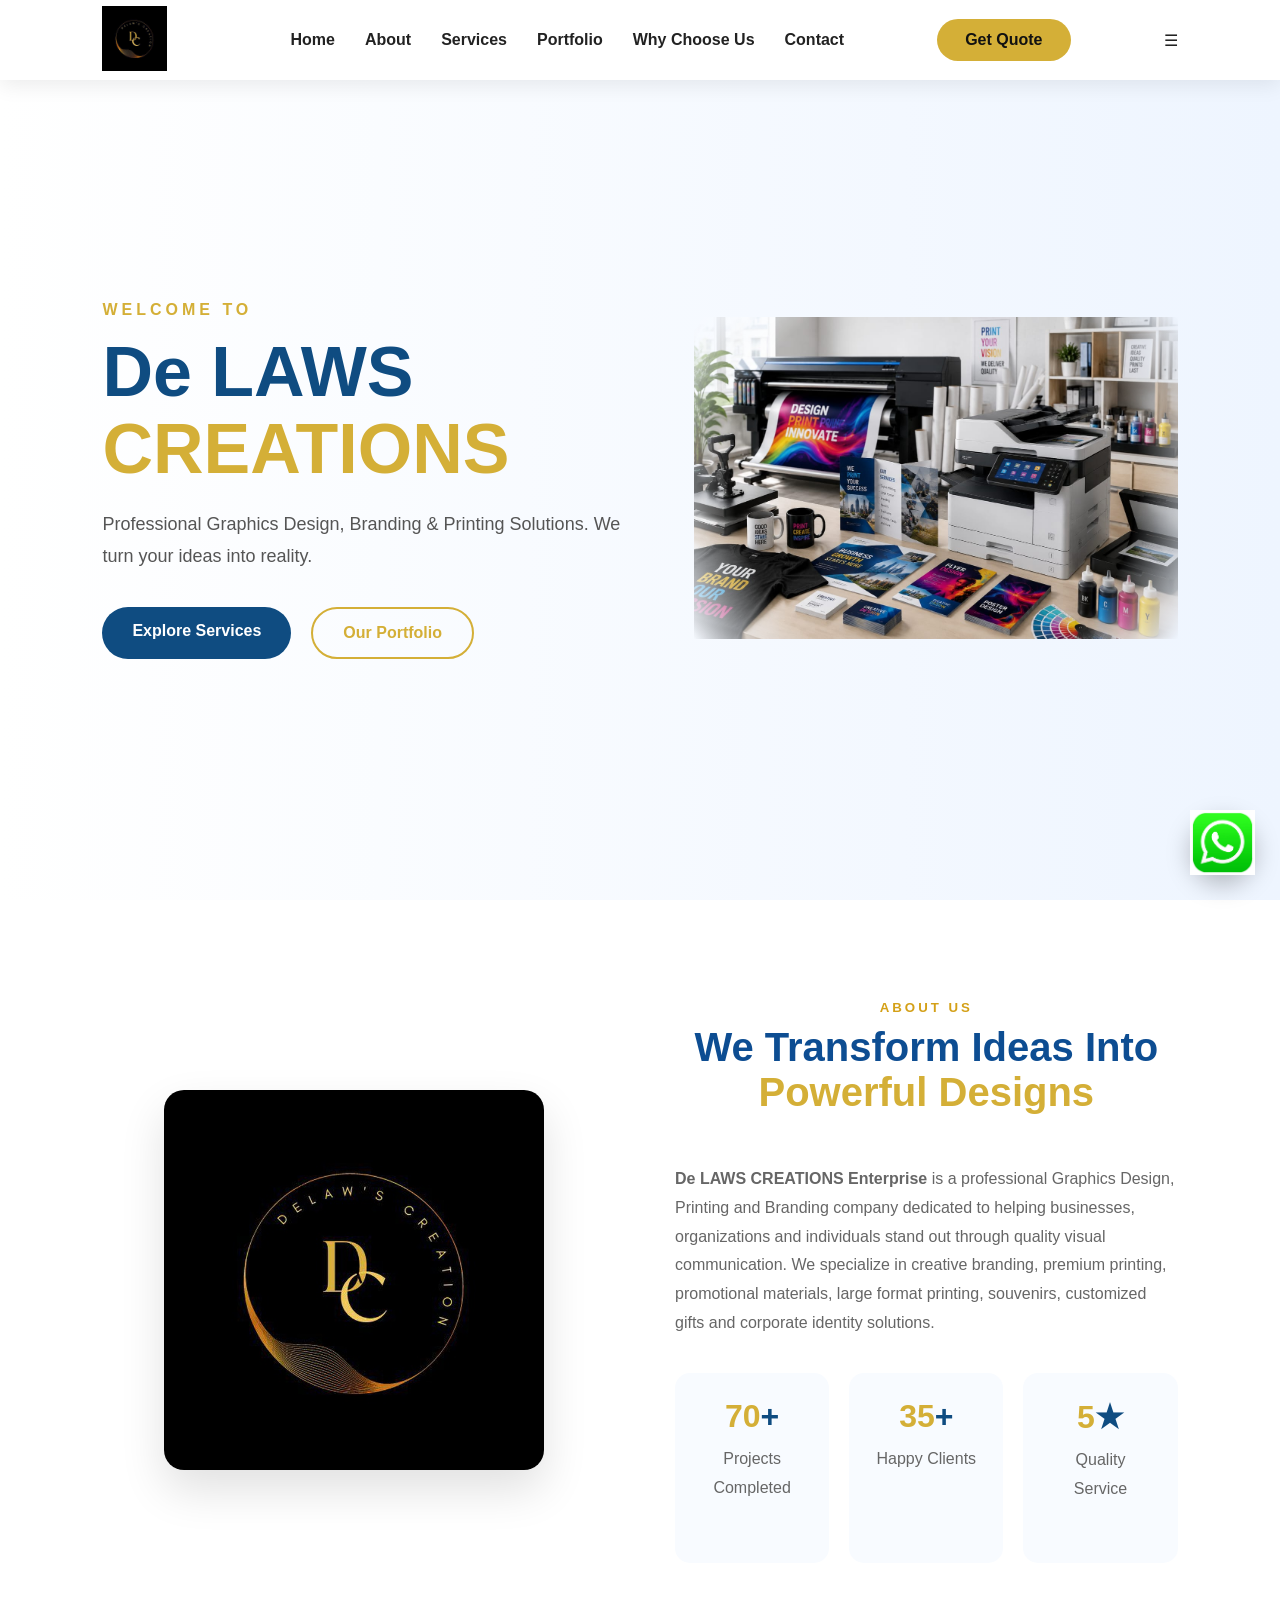
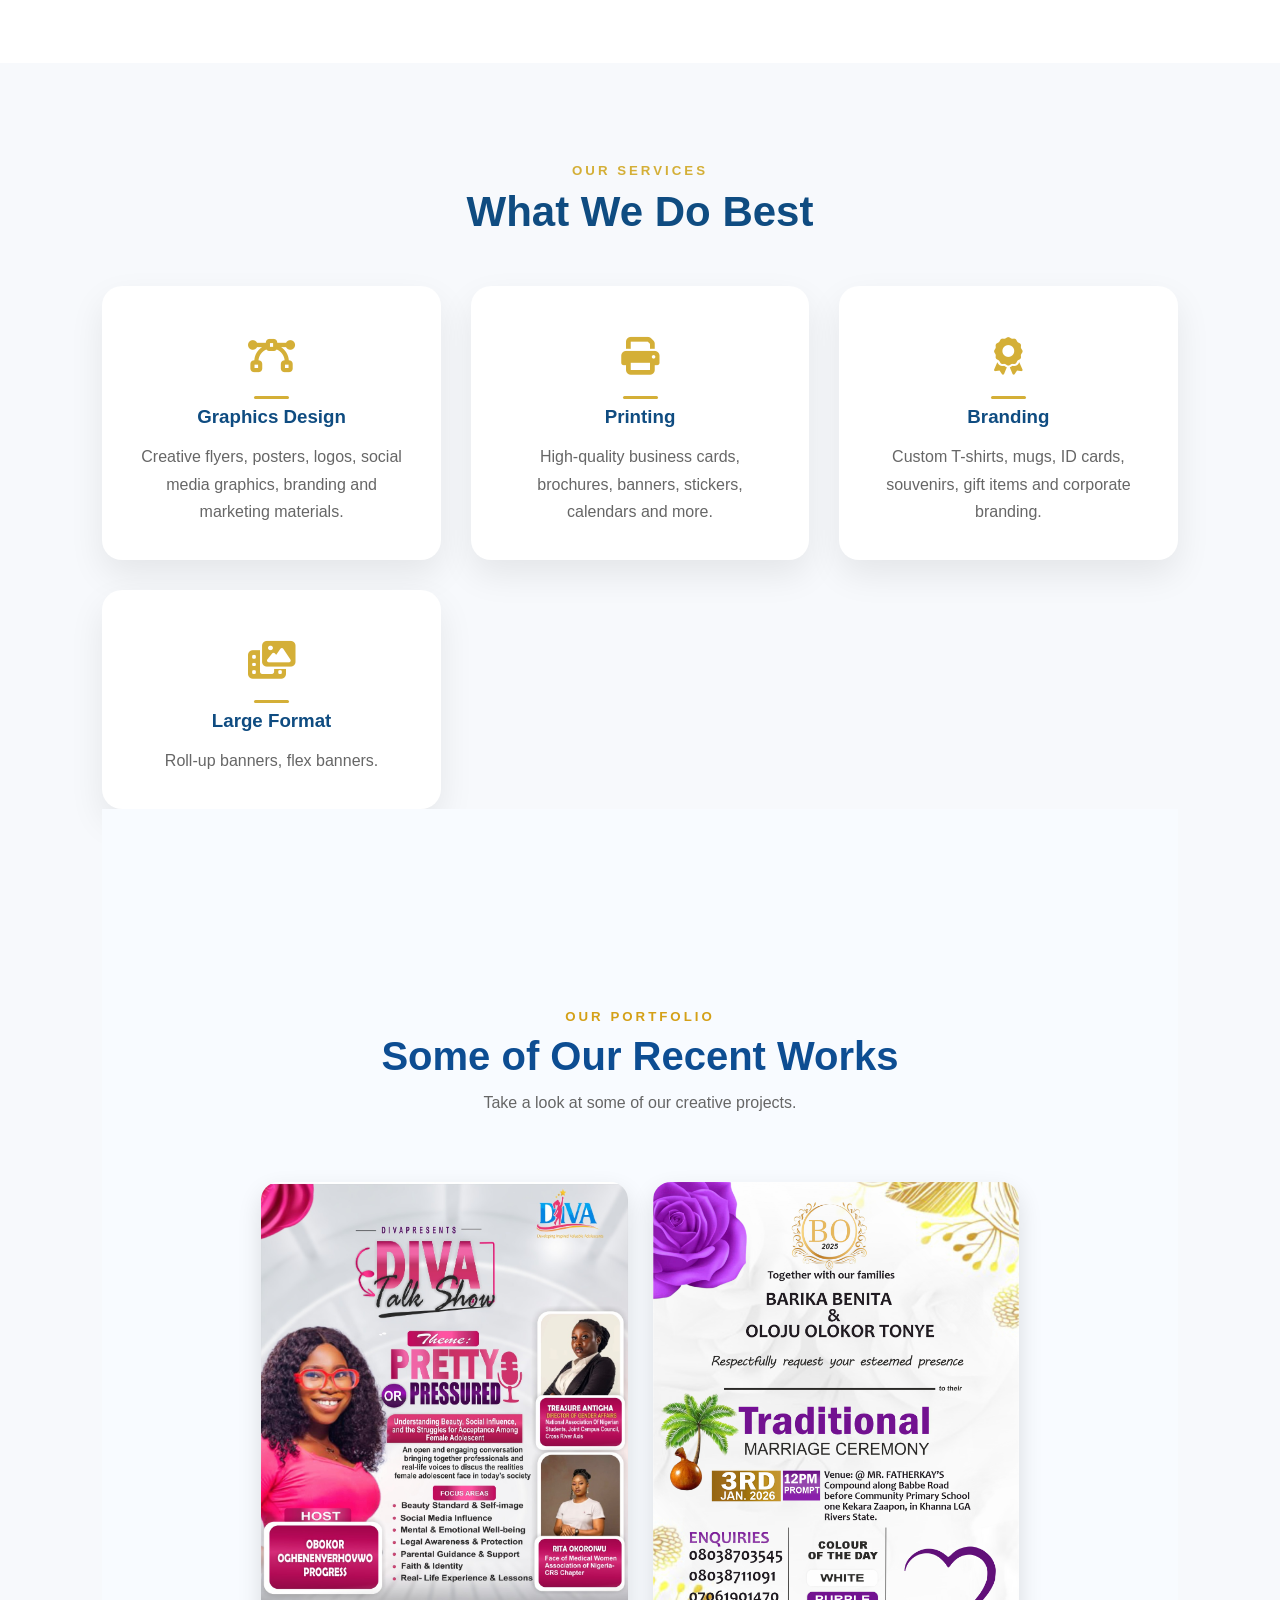
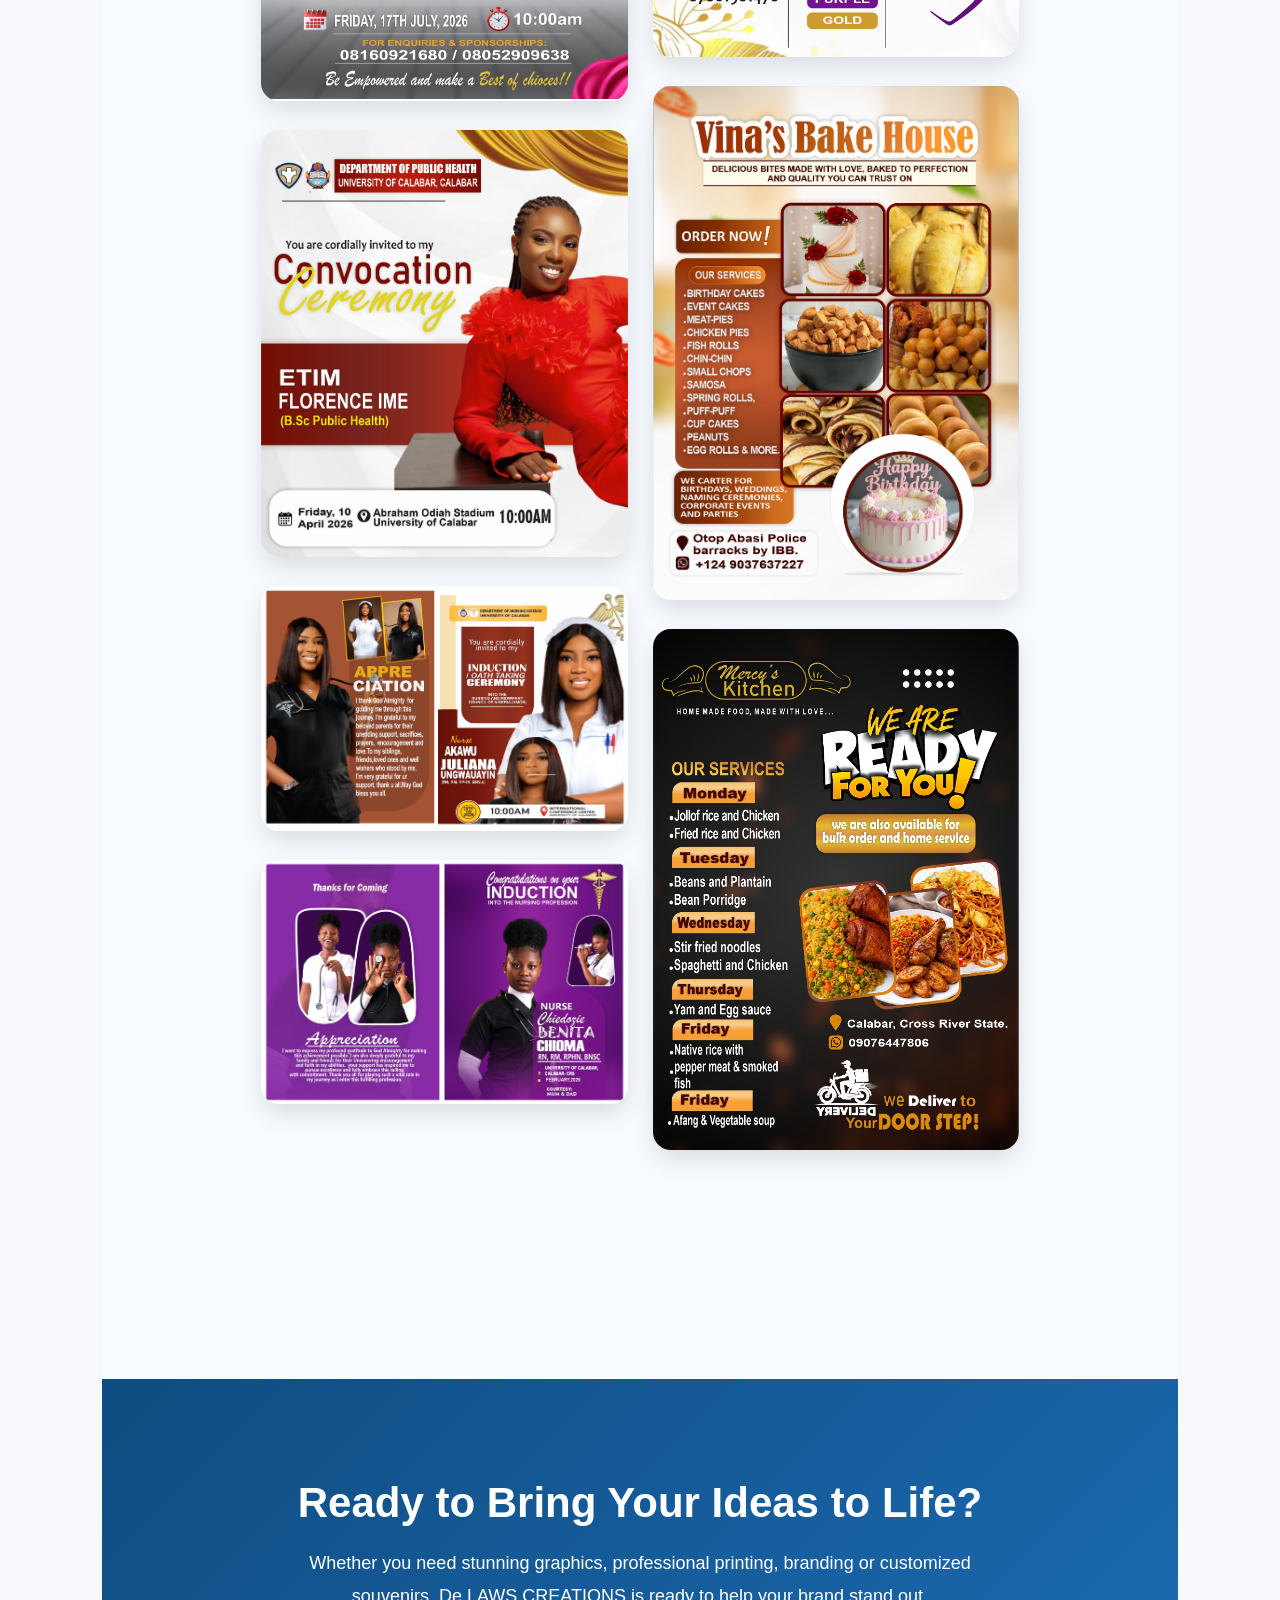
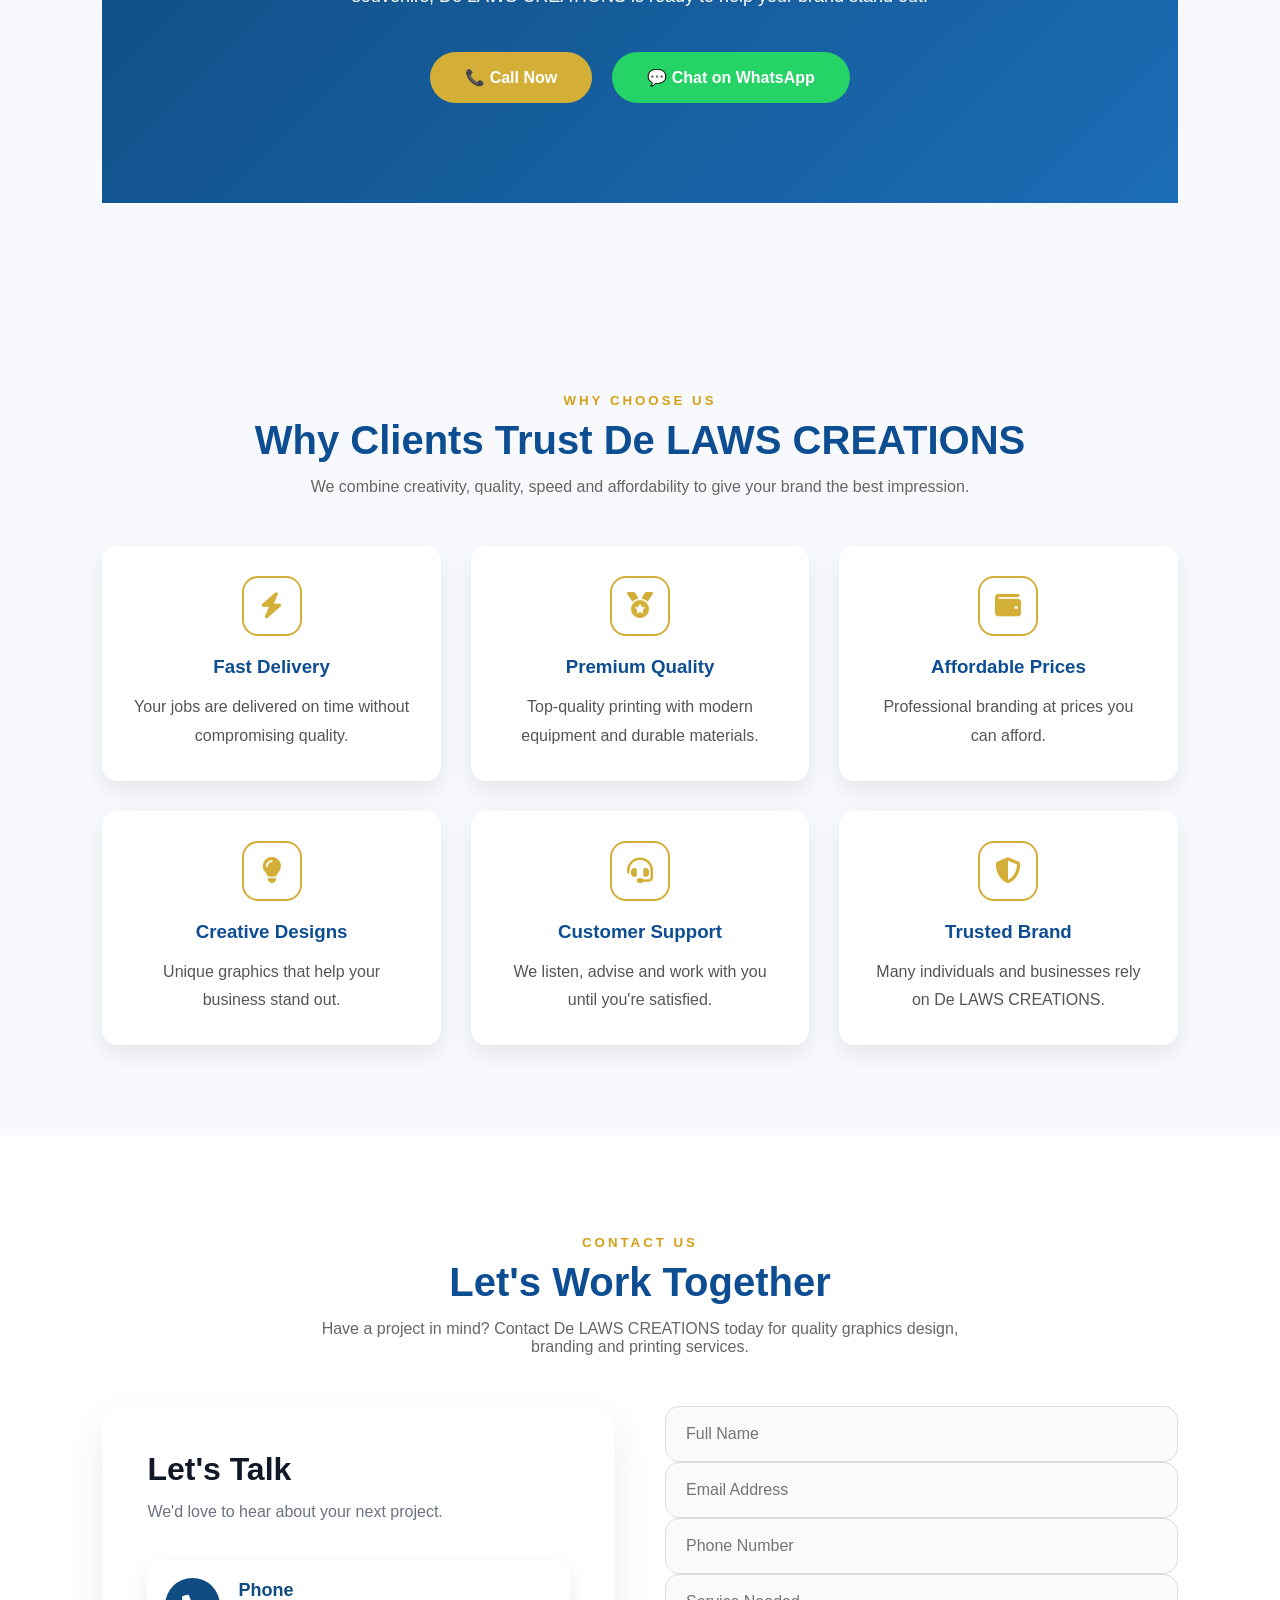
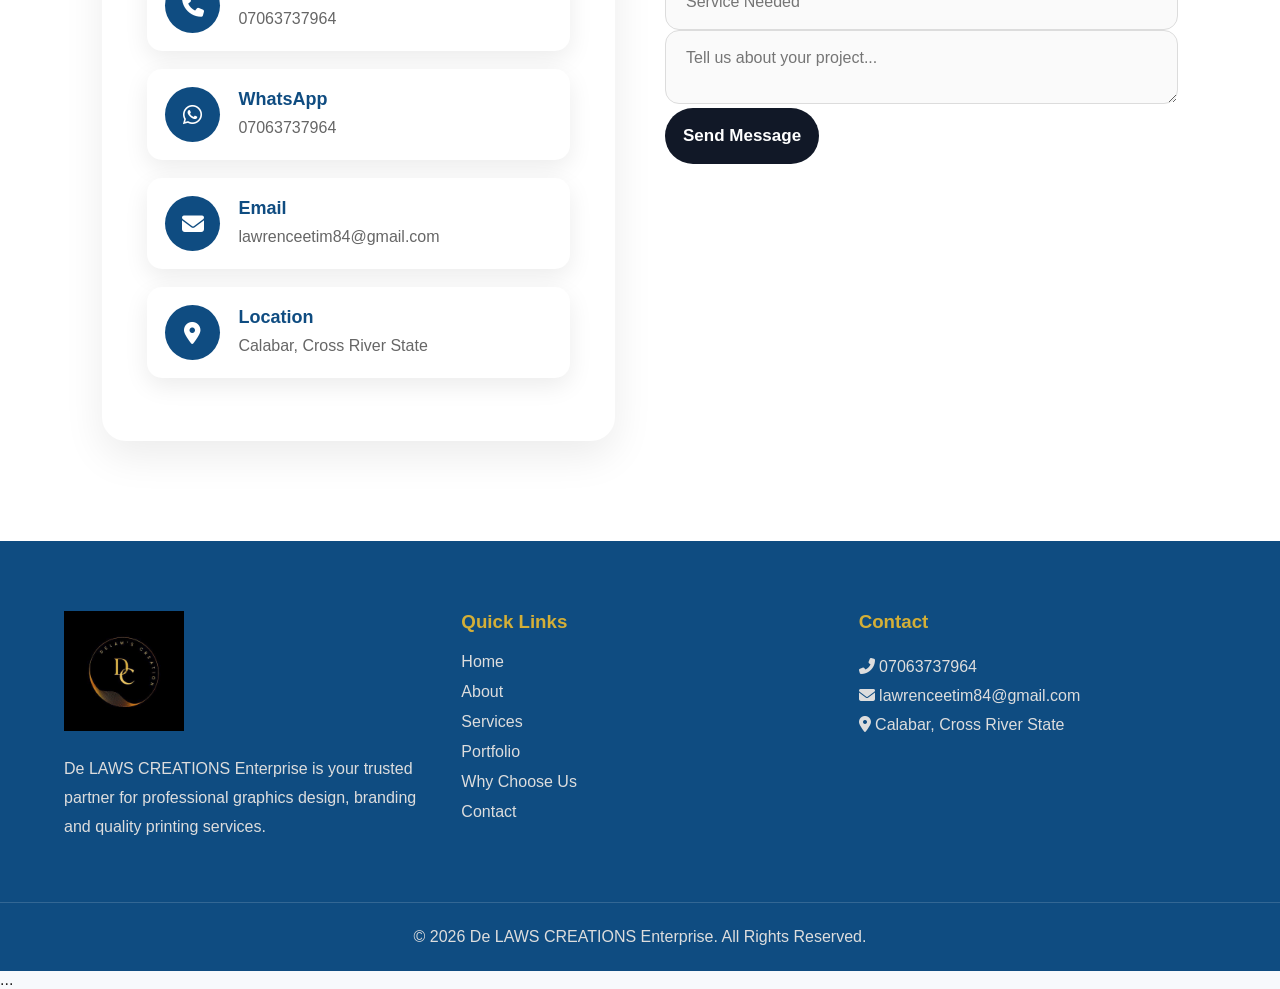
==== commit 9bdeafe6: "Update index.html" ====
--- a/index.html
+++ b/index.html
@@ -25,11 +25,7 @@
 </head>
 <body>
 
-<div id="preloader">
-    <img src="images/logo.png" alt="Logo">
-</div>
-
-<!-- ==========================
+    <!-- ==========================
      NAVBAR
 ========================== -->
 
@@ -235,30 +231,45 @@
     <div class="portfolio-grid">
 
         <div class="portfolio-item">
-            <img src="images/portfolio/bussiness-card.jpg" alt="Business Card">
+            <img src="images/portfolio/bussiness-card.jpg" 
+            alt="Business Card"
+            loading="lazy">
         </div>
 
         <div class="portfolio-item">
-            <img src="images/portfolio/flyer.jpg" alt="Flyer">
+            <img src="images/portfolio/flyer.jpg" 
+            alt="Flyer"
+            loading="lazy">
         </div>
 
         <div class="portfolio-item">
-            <img src="images/portfolio/jotter-menu.jpg" alt="Jotter Menu">
+            <img src="images/portfolio/jotter-menu.jpg" 
+            alt="Jotter Menu"
+            loading="lazy">
         </div>
 
         <div class="portfolio-item">
-            <img src="images/portfolio/jotter-menu1.jpg" alt="Jotter Menu">
+            <img src="images/portfolio/jotter-menu1.jpg" 
+            alt="Jotter Menu"
+            loading="lazy">
         </div>
 
         <div class="portfolio-item">
-            <img src="images/portfolio/wedding-banner.jpg" alt="Wedding Banner">
-        </div>
+            <img src="images/portfolio/wedding-banner.jpg" 
+            alt="Wedding Banner"
+            loading="lazy">
+        </div>
+
         <div class="portfolio-item">
-            <img src="images/portfolio/restaurant-menu.jpg" alt="Restaurant Menu">
+            <img src="images/portfolio/restaurant-menu.jpg"
+     alt="Restaurant Menu"
+     loading="lazy">
         </div>
 
     <div class="portfolio-item">
-            <img src="images/portfolio/restaurant-menu1.jpg" alt="Restaurant Menu">
+            <img src="images/portfolio/restaurant-menu1.jpg" 
+            alt="Restaurant Menu"
+            loading="lazy">
         </div>
 
     </div>
@@ -616,4 +627,4 @@
 </div>
 
 </body>
-</html>+</html>
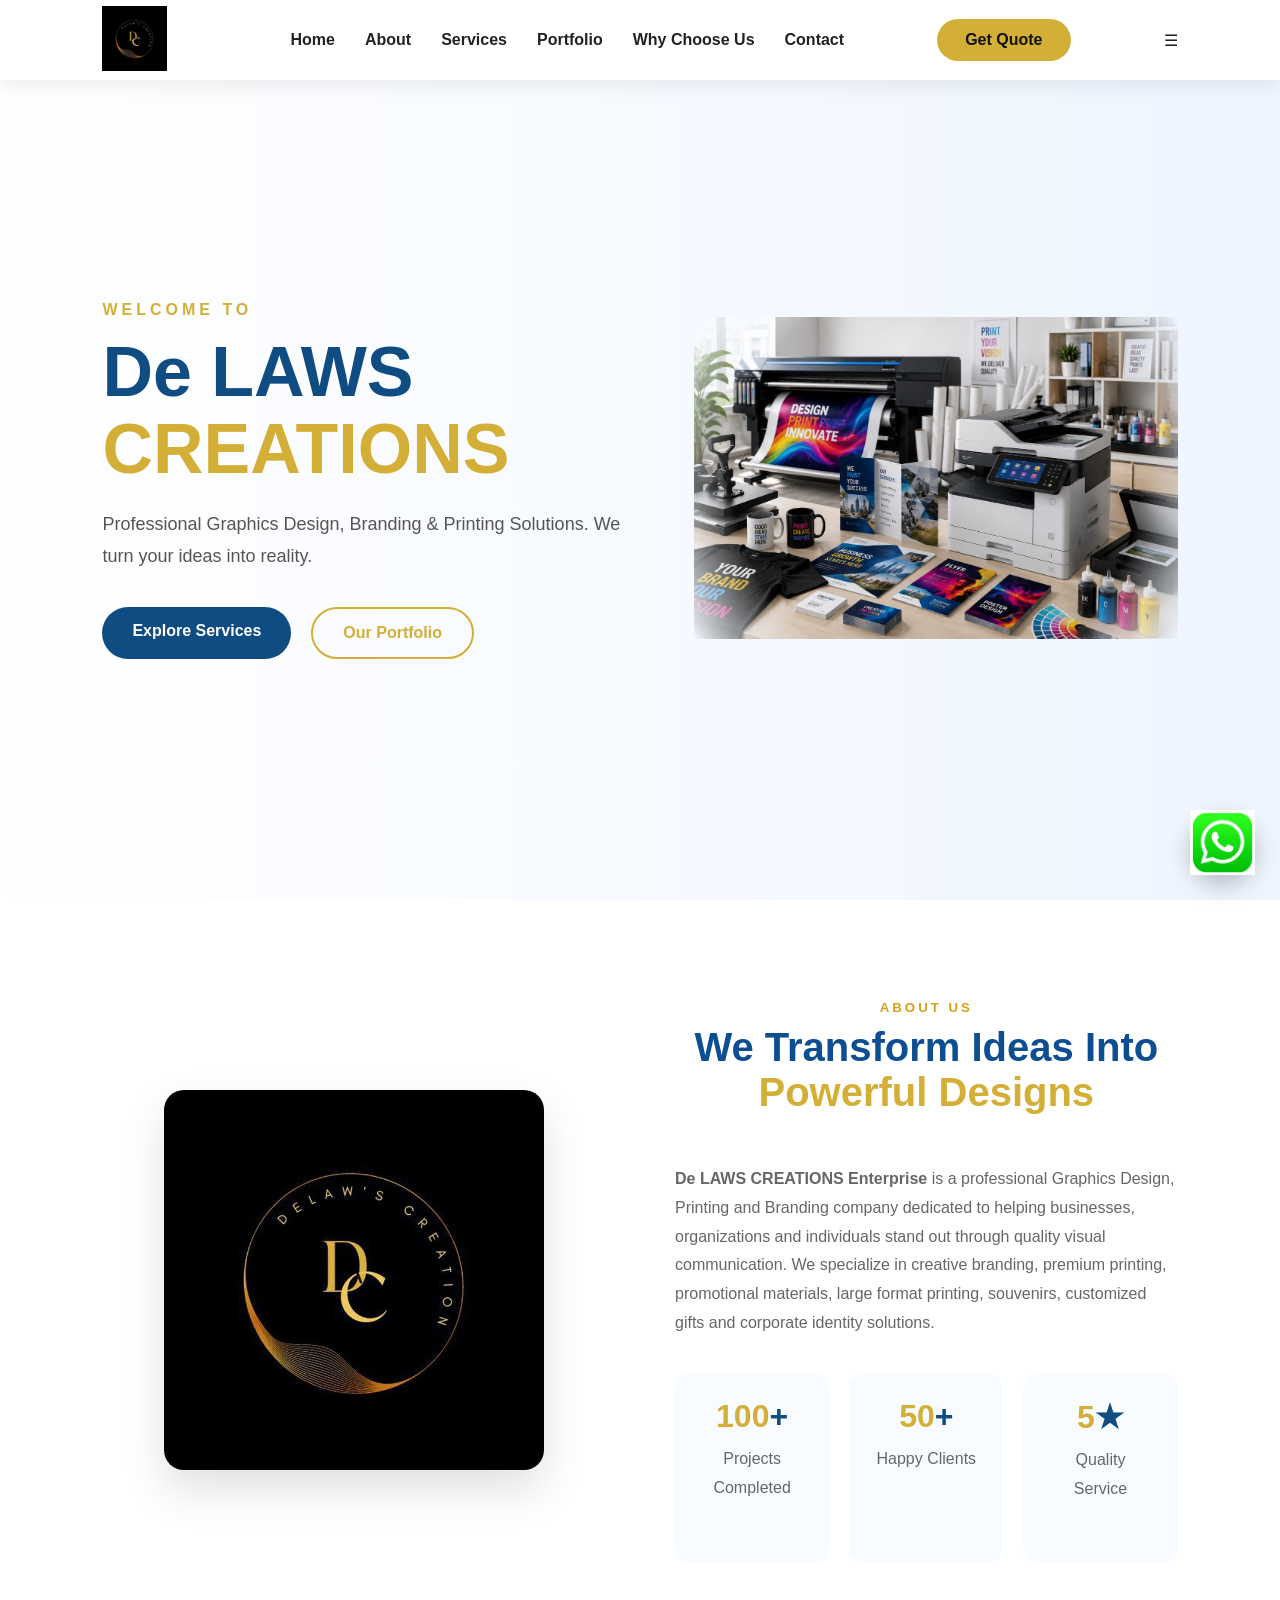
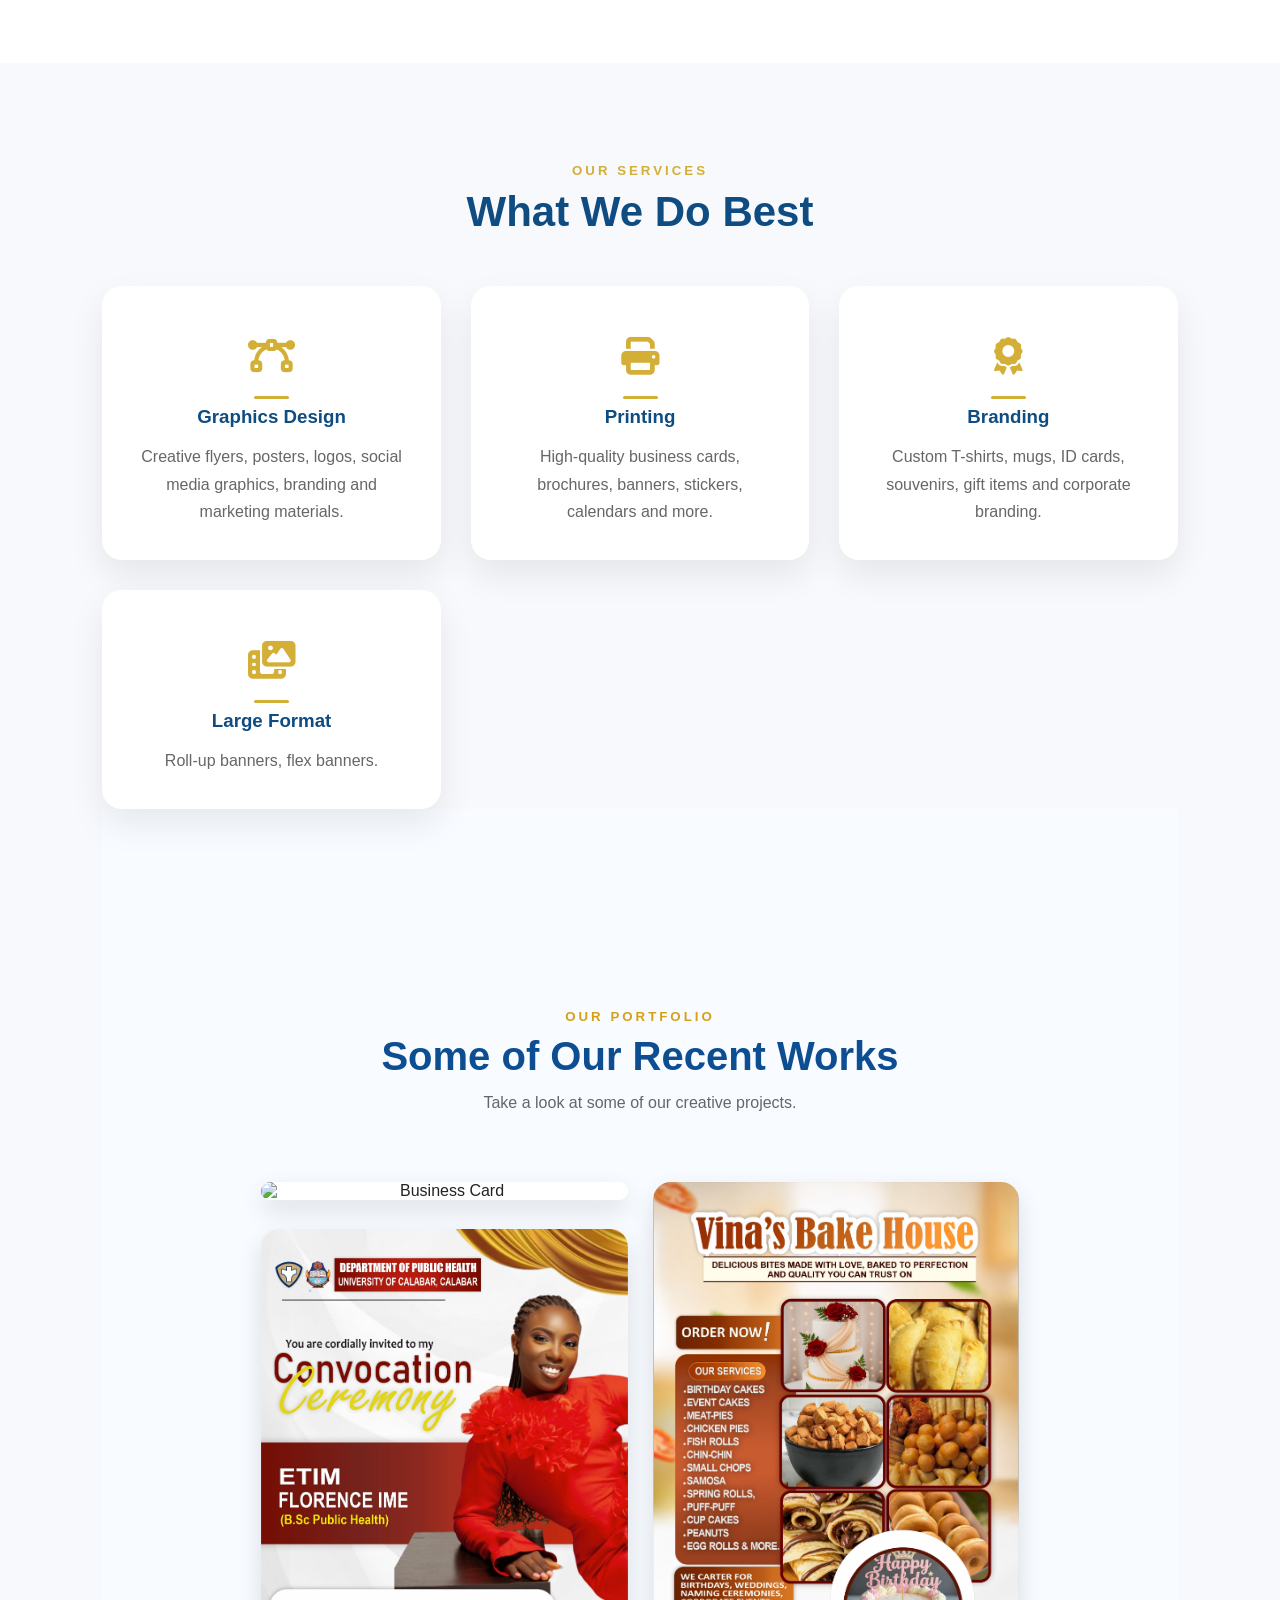
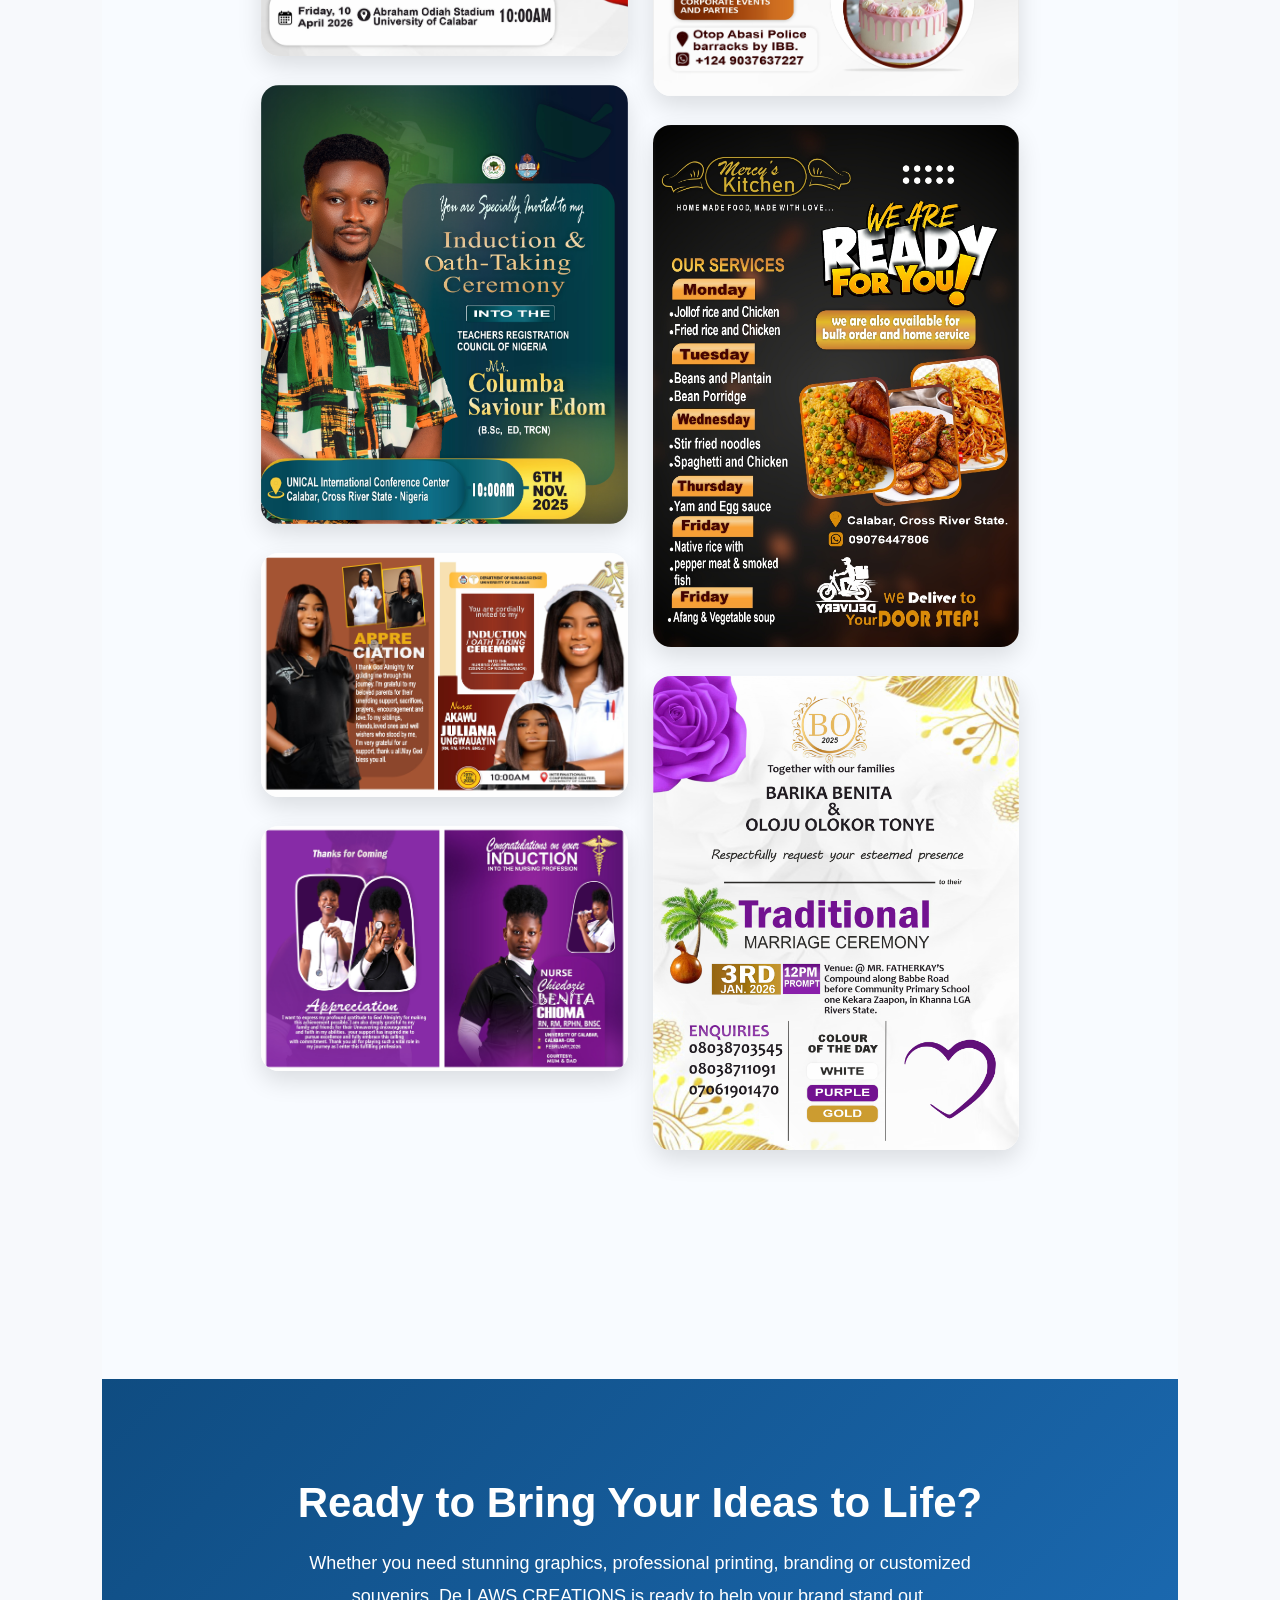
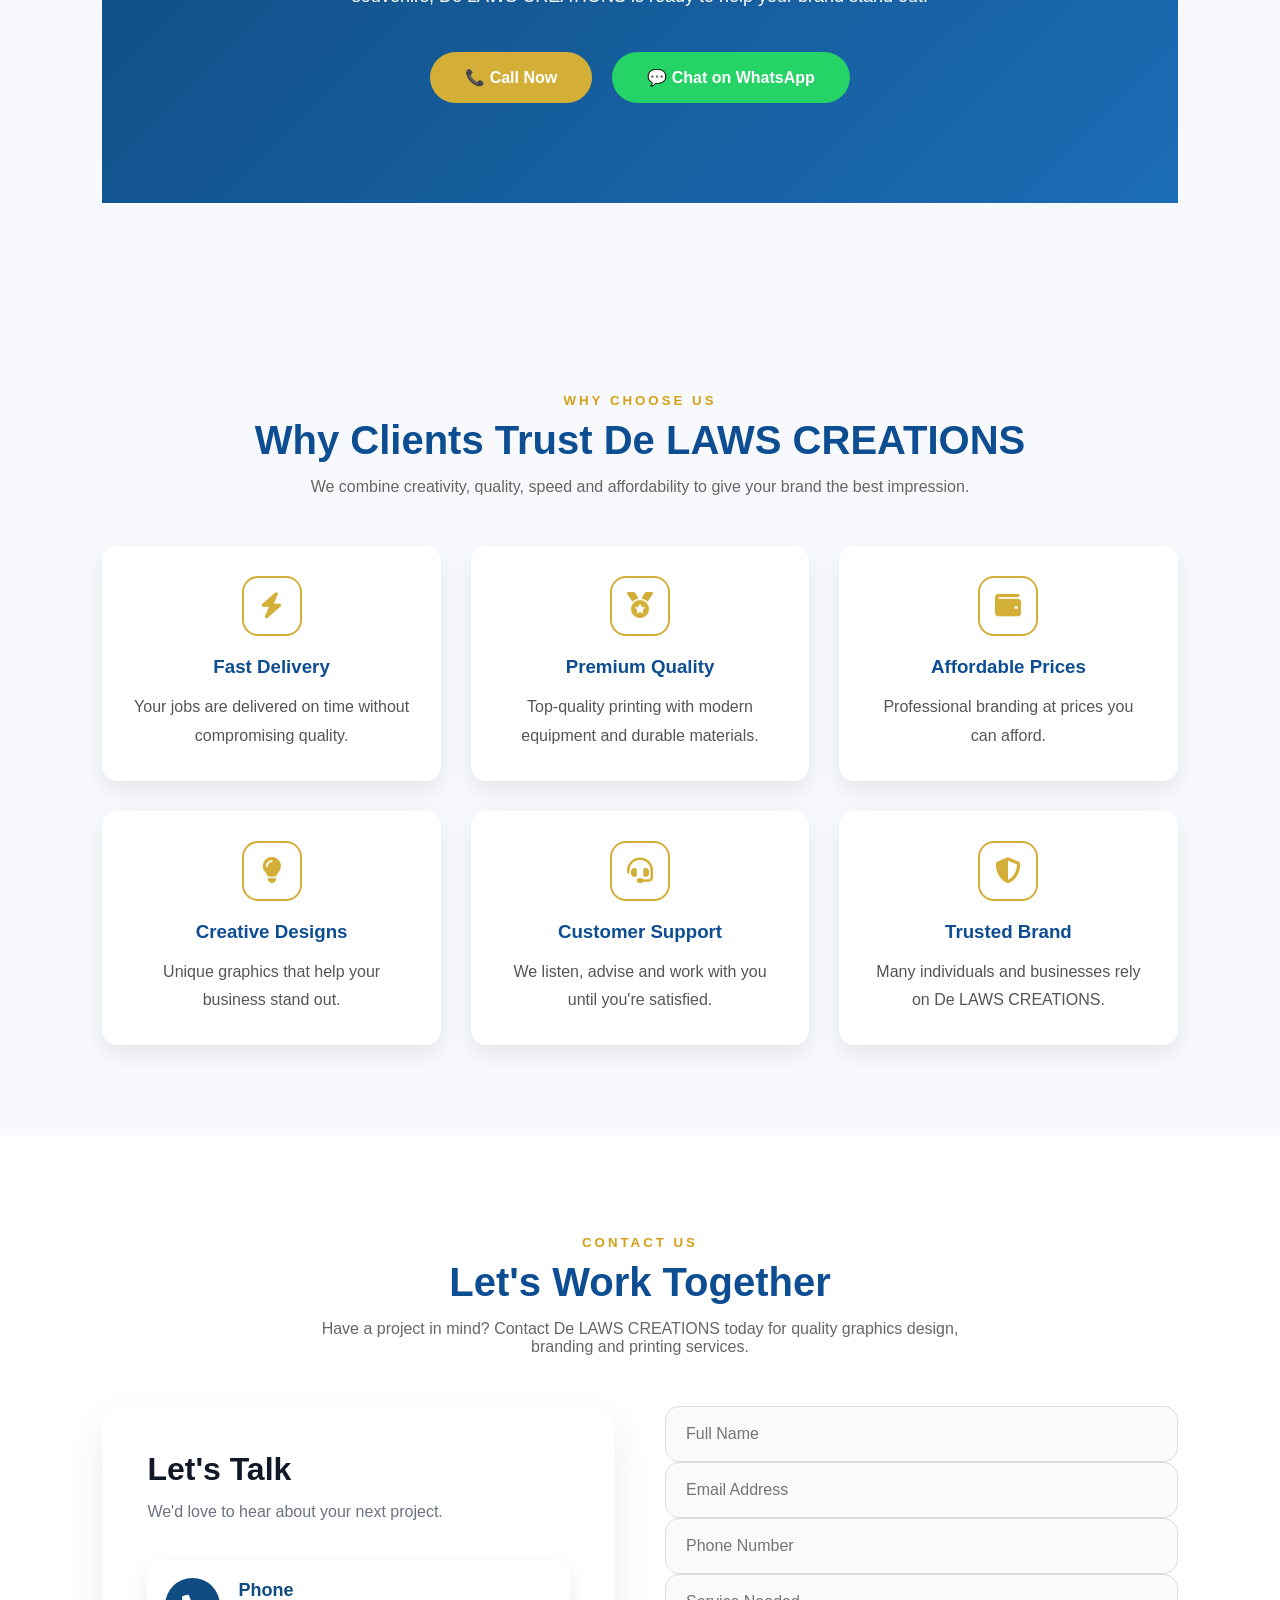
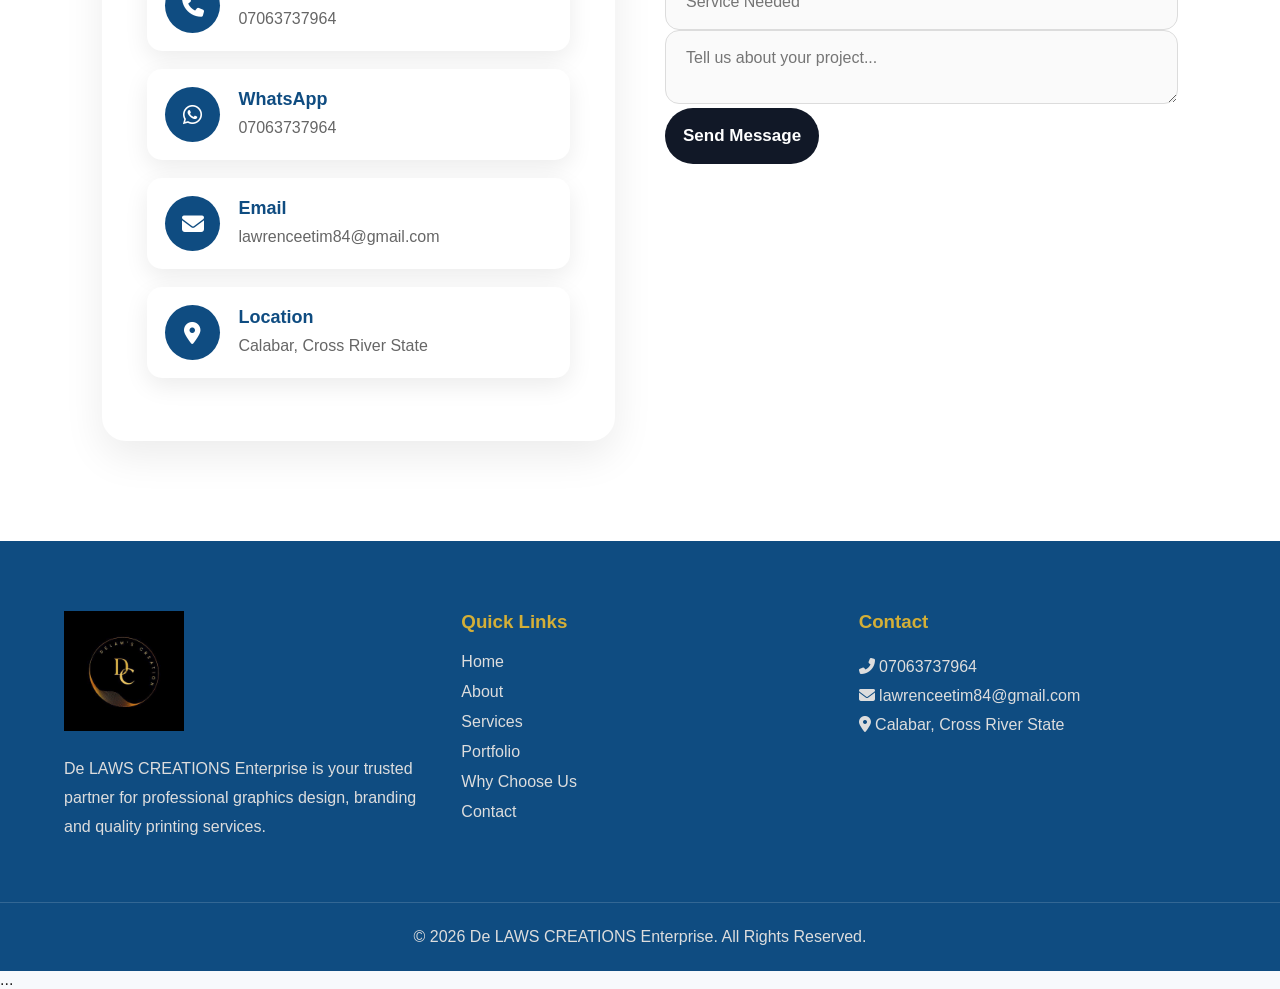
==== commit ede76be2: "Update index.html" ====
--- a/index.html
+++ b/index.html
@@ -228,51 +228,57 @@
         <p>Take a look at some of our creative projects.</p>
     </div>
 
-    <div class="portfolio-grid">
-
-        <div class="portfolio-item">
-            <img src="images/portfolio/bussiness-card.jpg" 
-            alt="Business Card"
-            loading="lazy">
-        </div>
-
-        <div class="portfolio-item">
-            <img src="images/portfolio/flyer.jpg" 
-            alt="Flyer"
-            loading="lazy">
-        </div>
-
-        <div class="portfolio-item">
-            <img src="images/portfolio/jotter-menu.jpg" 
-            alt="Jotter Menu"
-            loading="lazy">
-        </div>
-
-        <div class="portfolio-item">
-            <img src="images/portfolio/jotter-menu1.jpg" 
-            alt="Jotter Menu"
-            loading="lazy">
-        </div>
-
-        <div class="portfolio-item">
-            <img src="images/portfolio/wedding-banner.jpg" 
-            alt="Wedding Banner"
-            loading="lazy">
-        </div>
-
-        <div class="portfolio-item">
-            <img src="images/portfolio/restaurant-menu.jpg"
-     alt="Restaurant Menu"
-     loading="lazy">
-        </div>
-
-    <div class="portfolio-item">
-            <img src="images/portfolio/restaurant-menu1.jpg" 
-            alt="Restaurant Menu"
-            loading="lazy">
-        </div>
-
-    </div>
+       <div class="portfolio-grid">
+
+    <div class="portfolio-item">
+        <div class="portfolio-image">
+            <img src="images/portfolio/business-card.jpg" alt="Business Card">
+        </div>
+    </div>
+
+    <div class="portfolio-item">
+        <div class="portfolio-image">
+            <img src="images/portfolio/flyer.jpg" alt="Flyer">
+        </div>
+    </div>
+
+    <div class="portfolio-item">
+        <div class="portfolio-image">
+            <img src="images/portfolio/Backup_of_COLUMBUS.jpg" alt="Conference Banner">
+        </div>
+    </div>
+
+    <div class="portfolio-item">
+        <div class="portfolio-image">
+            <img src="images/portfolio/jotter-menu.jpg" alt="Jotter">
+        </div>
+    </div>
+
+    <div class="portfolio-item">
+        <div class="portfolio-image">
+            <img src="images/portfolio/jotter-menu1.jpg" alt="Jotter 2">
+        </div>
+    </div>
+
+    <div class="portfolio-item">
+        <div class="portfolio-image">
+            <img src="images/portfolio/restaurant-menu.jpg" alt="Restaurant Menu">
+        </div>
+    </div>
+
+    <div class="portfolio-item">
+        <div class="portfolio-image">
+            <img src="images/portfolio/restaurant-menu1.jpg" alt="Restaurant Menu 2">
+        </div>
+    </div>
+
+    <div class="portfolio-item">
+        <div class="portfolio-image">
+            <img src="images/portfolio/wedding-banner.jpg" alt="Wedding Banner">
+        </div>
+    </div>
+
+</div>
 
 </section>
 
--- a/css/style.css
+++ b/css/style.css
@@ -878,49 +878,6 @@
     color:#fff;
     cursor:pointer;
 }
-/* ==========================
-   PRELOADER
-========================== */
-
-#preloader{
-    position:fixed;
-    inset:0;
-    background:#ffffff;
-    display:flex;
-    justify-content:center;
-    align-items:center;
-    z-index:999999;
-    transition:opacity .6s ease;
-}
-
-#preloader img{
-    width:120px;
-    animation:pulse 1.2s infinite;
-}
-@keyframes pulse{
-    0%{
-        transform:scale(1);
-    }
-
-    50%{
-        transform:scale(1.1);
-    }
-
-    100%{
-        transform:scale(1);
-    }
-
-}
-.fade-up{
-    opacity:0;
-    transform:translateY(50px);
-    transition:all .8s ease;
-}
-
-.fade-up.show{
-    opacity:1;
-    transform:translateY(0);
-}
 
 /* ==========================
    OUR EXPERTISE
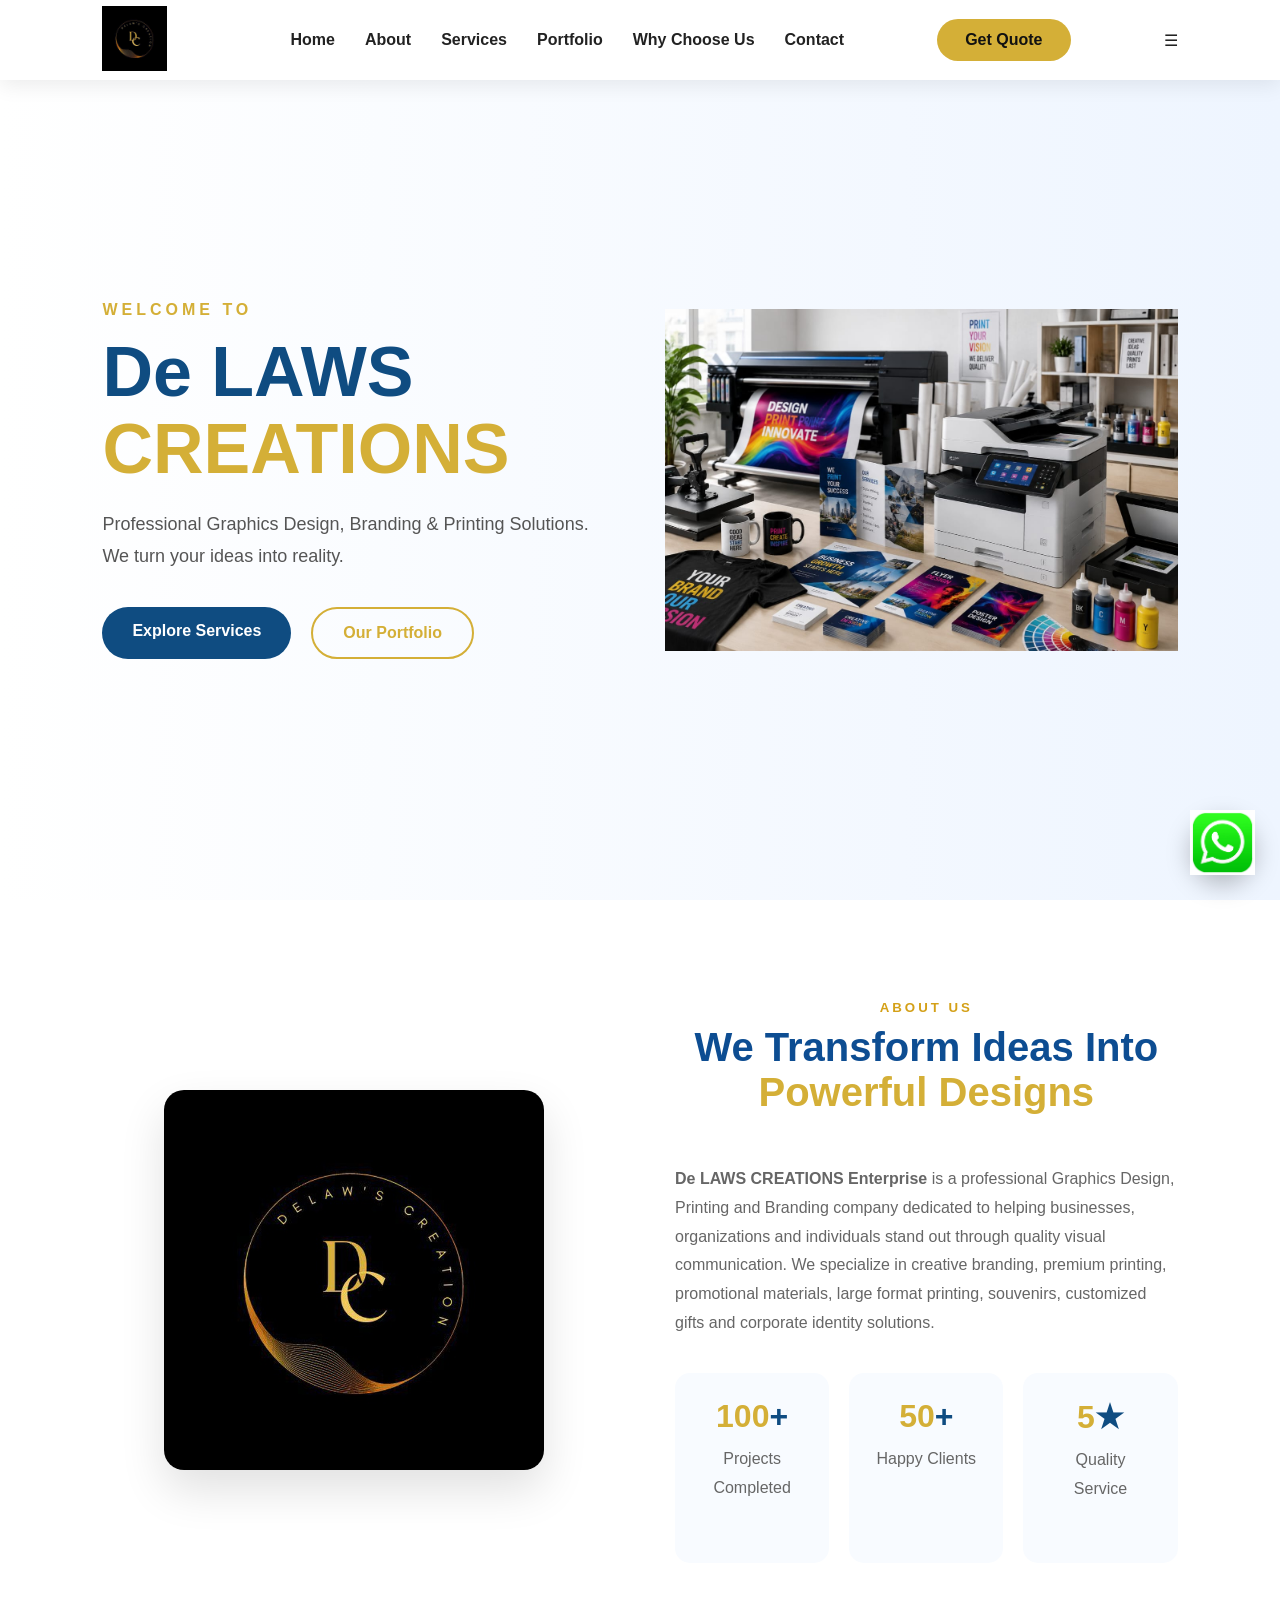
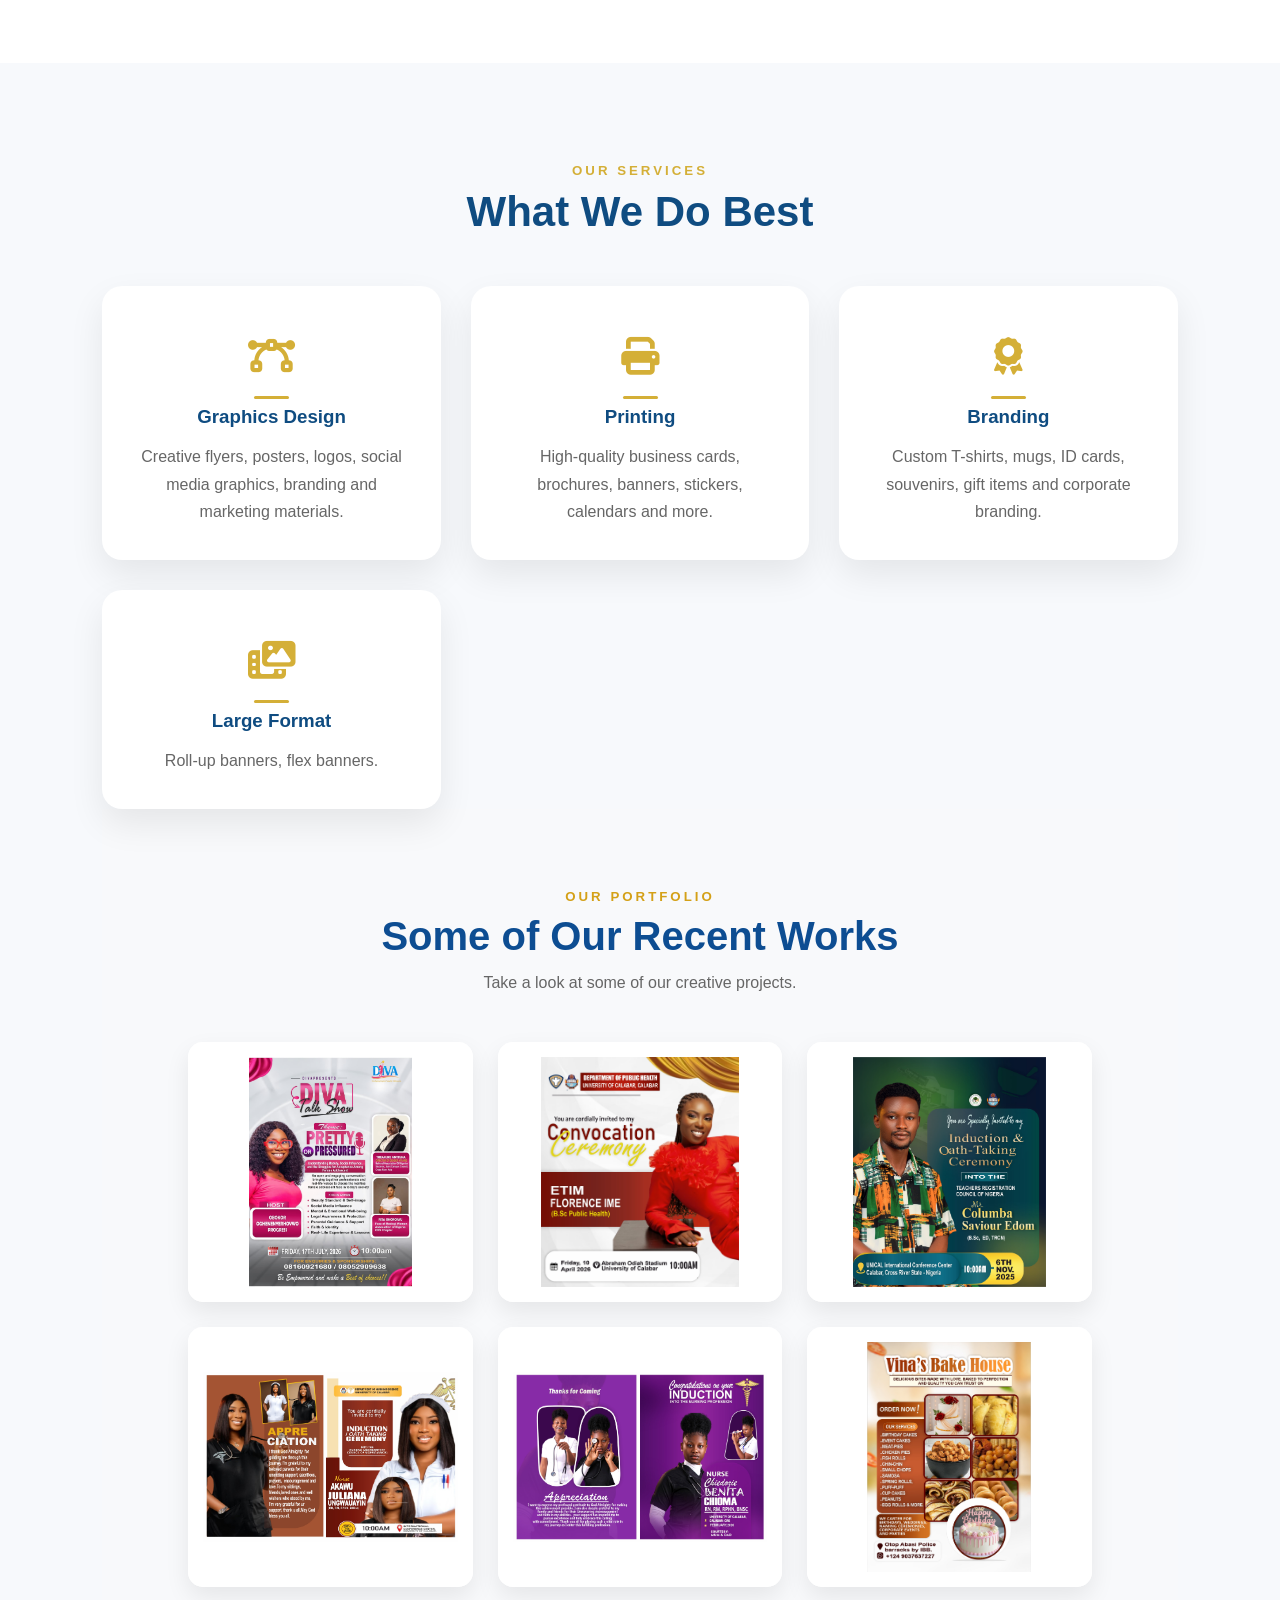
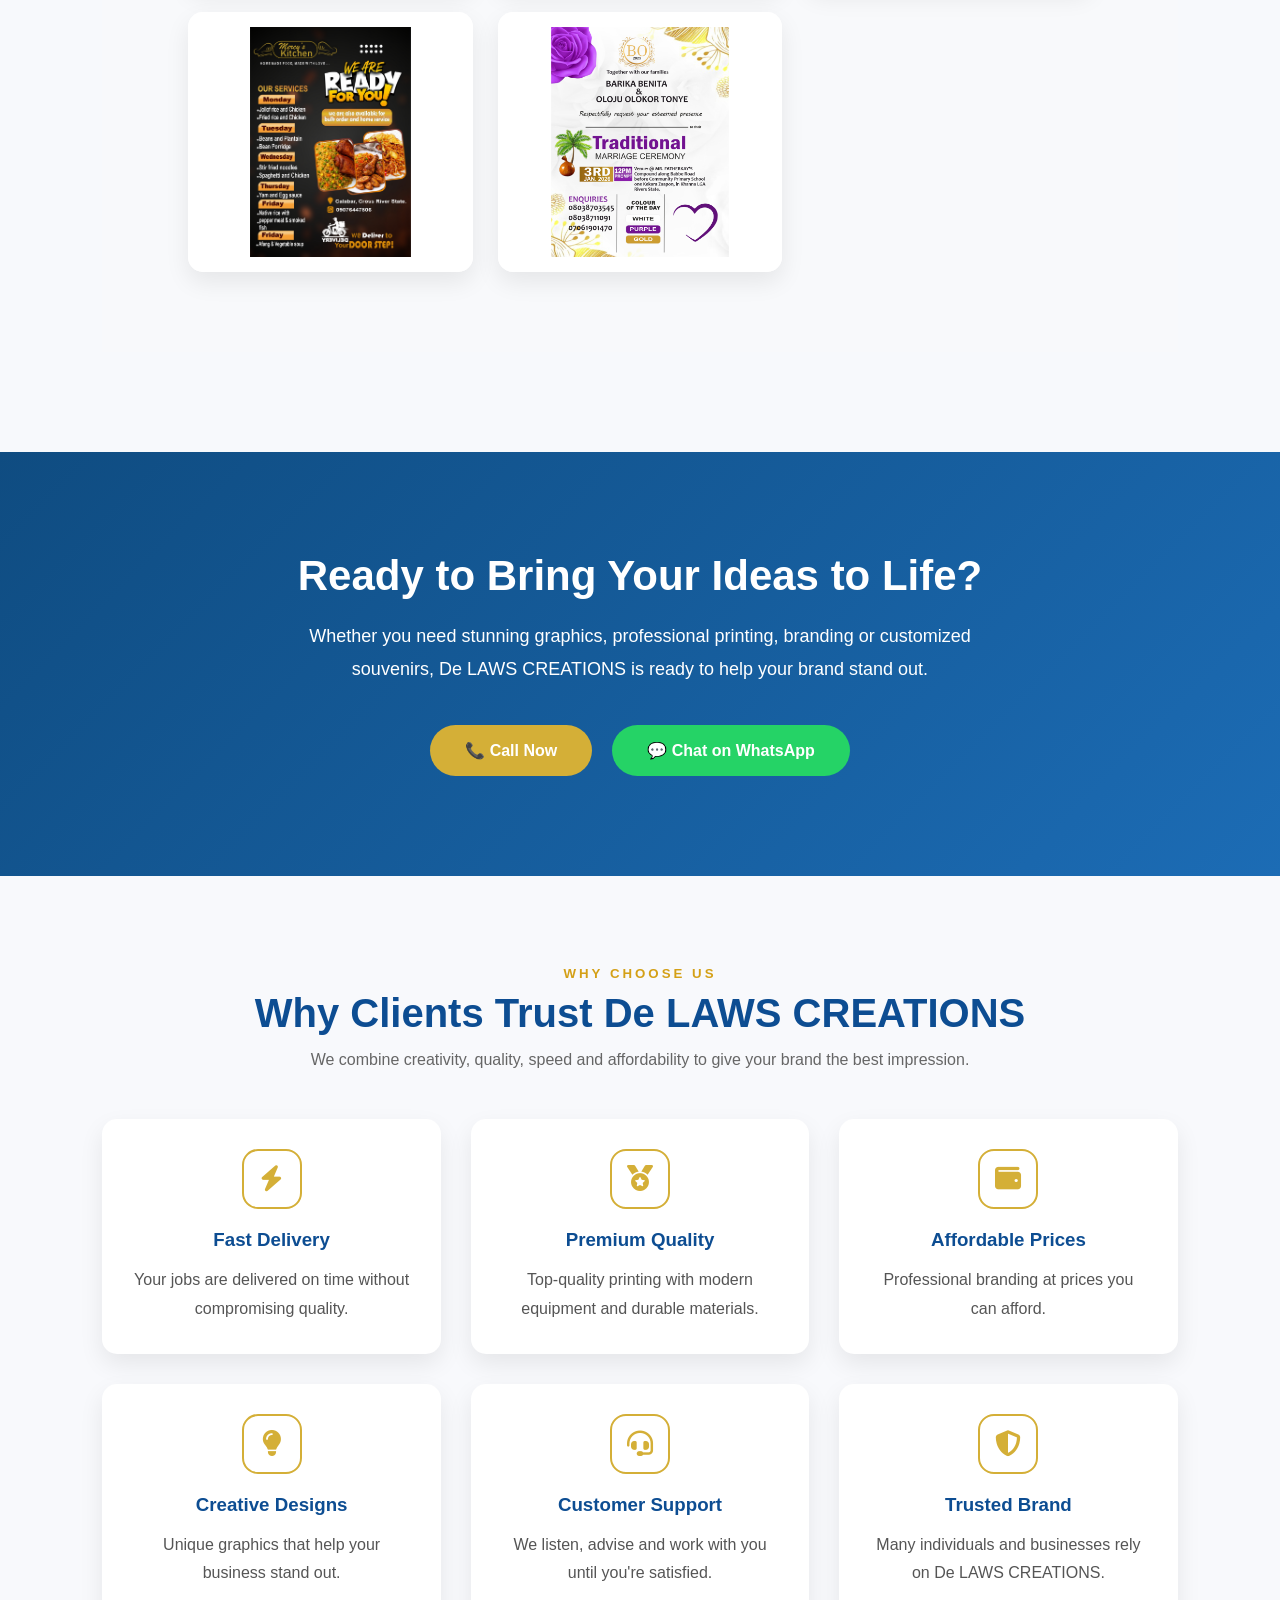
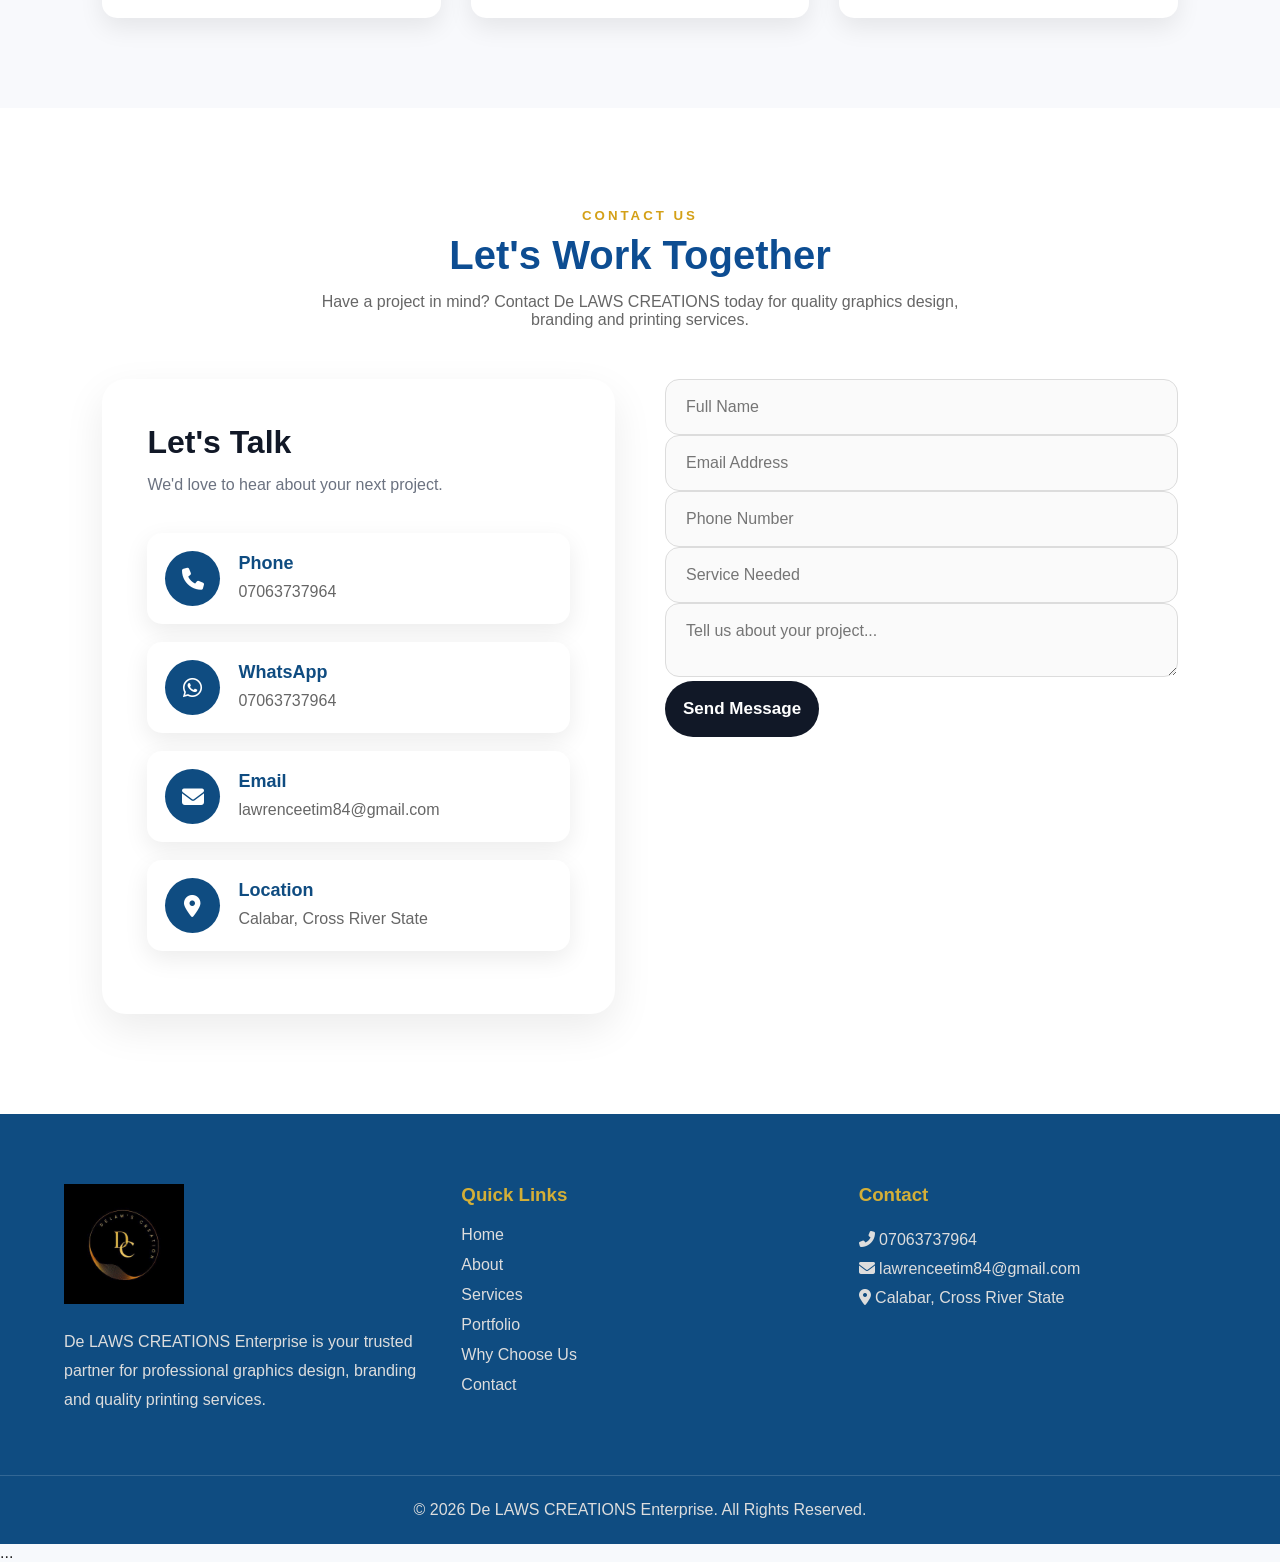
==== commit 8617d8ec: "Updated index.html" ====
--- a/index.html
+++ b/index.html
@@ -220,8 +220,6 @@
 
 <section id="portfolio" class="portfolio">
 
-          <section id="portfolio" class="portfolio">
-
     <div class="section-title">
         <h5>OUR PORTFOLIO</h5>
         <h2>Some of Our Recent Works</h2>
@@ -315,12 +313,9 @@
 
 </section>
 
-</section>
 <!-- WHY CHOOSE US SECTION -->
 
 <section id="why-choose-us" class="why-us">
-
-<div class="container">
 
 <div class="section-title">
 
@@ -405,14 +400,7 @@
 
 </div>
 
-</div>
-
 </section>
-
-    </div>
-
-</section>
-
 
 <section class="contact" id="contact">
 
--- a/css/style.css
+++ b/css/style.css
@@ -77,9 +77,9 @@
     color:#fff;
 }
 
-/* ===============================
-   HERO SECTION
-================================ */
+/* ==========================
+   HERO
+========================== */
 
 .hero{
     display:flex;
@@ -88,10 +88,11 @@
     min-height:100vh;
     padding:120px 8% 60px;
     background:linear-gradient(to right,#ffffff,#eef5ff);
+    gap:50px;
 }
 
 .hero-left{
-    width:50%;
+    flex:1;
 }
 
 .hero-left h4{
@@ -121,6 +122,7 @@
 .hero-buttons{
     display:flex;
     gap:20px;
+    flex-wrap:wrap;
 }
 
 .primary-btn,
@@ -133,7 +135,7 @@
 
 .primary-btn{
     background:#0F4C81;
-    color:white;
+    color:#fff;
 }
 
 .secondary-btn{
@@ -151,69 +153,29 @@
 }
 
 .hero-right{
-    width:45%;
-    text-align:center;
+    flex:1;
+    display:flex;
+    justify-content:center;
+    align-items:center;
 }
 
 .hero-right img{
     width:100%;
-    max-width:550px;
+    max-width:520px;
+    height:auto;
     animation:float 5s ease-in-out infinite;
-
-    /* Fade the edges */
-    -webkit-mask-image: radial-gradient(circle, rgb(83, 179, 196) 70%, transparent 100%);
-    mask-image: radial-gradient(circle, rgb(89, 218, 223) 70%, transparent 100%);
-
-    filter: drop-shadow(0 20px 35px rgba(0,0,0,.15));
-}
-
-/* HERO MOBILE */
-
-@media (max-width:900px){
-
-    .navbar{
-        display:flex;
-        justify-content:space-between;
-        align-items:center;
-        padding:15px 20px;
-        height:auto;
-    }
-
-    .logo img{
-        width:65px;
-    }
-
-    .menu-toggle{
-        display:block;
-        font-size:30px;
-        cursor:pointer;
-        margin-left:auto;
-    }
-
-    .quote-btn{
-        display:none;
-    }
-
-    .nav-links{
-        display:none;
+}
+
+/* ==========================
+   HERO RESPONSIVE
+========================== */
+
+@media (max-width:992px){
+
+    .hero{
         flex-direction:column;
-        width:100%;
         text-align:center;
-        gap:15px;
-        margin-top:20px;
-    }
-
-    .nav-links.active{
-        display:flex;
-    }
-
-    .hero{
-        display:flex;
-        flex-direction:column;
-        align-items:center;
-        justify-content:center;
-        text-align:center;
-        padding:120px 20px 60px;
+        padding:120px 6% 60px;
     }
 
     .hero-left,
@@ -222,35 +184,46 @@
     }
 
     .hero-left h1{
-        font-size:42px;
-        line-height:1.2;
-    }
-
-    .hero-left h4{
-        font-size:18px;
-    }
-
-    .hero-left p{
-        font-size:16px;
+        font-size:55px;
     }
 
     .hero-buttons{
         justify-content:center;
-        flex-wrap:wrap;
     }
 
     .hero-right img{
-        max-width:340px;
-        margin-top:30px;
-    }
-
-    .contact-container{
-        grid-template-columns:1fr;
-    }
-
-    .portfolio-grid{
-        columns:1;
-    }
+        max-width:420px;
+        margin-top:40px;
+    }
+
+}
+
+@media (max-width:768px){
+
+    .hero-left h1{
+        font-size:42px;
+    }
+
+    .hero-left p{
+        font-size:17px;
+    }
+
+    .hero-right img{
+        max-width:330px;
+    }
+
+}
+
+@media (max-width:480px){
+
+    .hero-left h1{
+        font-size:34px;
+    }
+
+    .hero-right img{
+        max-width:280px;
+    }
+
 }
 /* ==========================
    ABOUT SECTION
@@ -383,49 +356,49 @@
     line-height:1.7;
 }
 
+/* ==========================
+   PORTFOLIO
+========================== */
+
 .portfolio{
-    padding:100px 8%;
-    background:#f8fbff;
-}
+    padding:80px 8%;
+    background:#f8f9fb;
+}
+
 .portfolio-grid{
-    columns: 2;
-    column-gap: 25px;
-    padding-top: 20px;
-}
+    display:grid;
+    grid-template-columns:repeat(3,1fr);
+    gap:25px;
+    margin-top:40px;
+}
+
 .portfolio-item{
-    display: inline-block;
-    width: 100%;
-    margin-bottom: 25px;
-    background: #fff;
-    border-radius: 18px;
-    overflow: hidden;
-    box-shadow: 0 10px 25px rgba(0,0,0,.12);
-    transition: .35s ease;
-    break-inside: avoid;
-}
-
-.portfolio-item img{
+    background:#fff;
+    border-radius:15px;
+    overflow:hidden;
+    box-shadow:0 10px 25px rgba(0,0,0,.08);
+    transition:.3s ease;
+}
+
+.portfolio-item:hover{
+    transform:translateY(-8px);
+}
+
+.portfolio-image{
+    height:260px;
+    display:flex;
+    justify-content:center;
+    align-items:center;
+    background:#fff;
+    padding:15px;
+}
+
+.portfolio-image img{
     width:100%;
-    height:auto;
+    height:100%;
+    object-fit:contain;
     display:block;
-    transition:.4s ease;
-}
-
-.portfolio-item:hover img{
-    transform:scale(1.03);
-}
-.portfolio-item:hover img{
-    transform:scale(1.08);
-    .portfolio-item:hover{
-    transform: translateY(-8px);
-    box-shadow: 0 18px 40px rgba(0,0,0,.18);
-}
-
-.portfolio-item:hover img{
-    transform: scale(1.03);
-}
-}
-
+}
 .why-us{
 
 padding:90px 8%;
@@ -1138,61 +1111,26 @@
     background:#D4AF37;
     color:#111;
 }
-/* HERO MOBILE */
-@media (max-width: 900px)
-
-    .hero{
-        flex-direction: column;
-        text-align: center;
-       .hero{
-    padding:180px 20px 60px;
-    }
-
-    .hero-left,
-    .hero-right{
-        width: 100%;
-    }
-
-    .hero-left h1{
-        font-size: 45px;
-        line-height: 1.2;
-        word-break: keep-all;
-    }
-
-    .hero-left h4{
-        font-size: 18px;
-    }
-
-    .hero-left p{
-        font-size: 16px;
-    }
-
-    .hero-buttons{
-        justify-content: center;
-        flex-wrap: wrap;
-    }
-
-    .hero-right img{
-        max-width: 350px;
-        margin-top: 30px;
-    }
-
-@media (max-width:768px){
+/* ==========================
+   MOBILE
+========================== */
+
+@media(max-width:992px){
 
     .portfolio-grid{
-        columns:1;
-    }
-}
-.about-title{
-    text-align:left;
-    margin-bottom:25px;
-}
-
-.about-title h2{
-    margin-bottom:0;
-}
-
-.about-title h5{
-    margin-bottom:10px;
-}
-}
+        grid-template-columns:repeat(2,1fr);
+    }
+
+}
+
+@media(max-width:600px){
+
+    .portfolio-grid{
+        grid-template-columns:1fr;
+    }
+
+    .portfolio-image{
+        height:220px;
+    }
+
+}
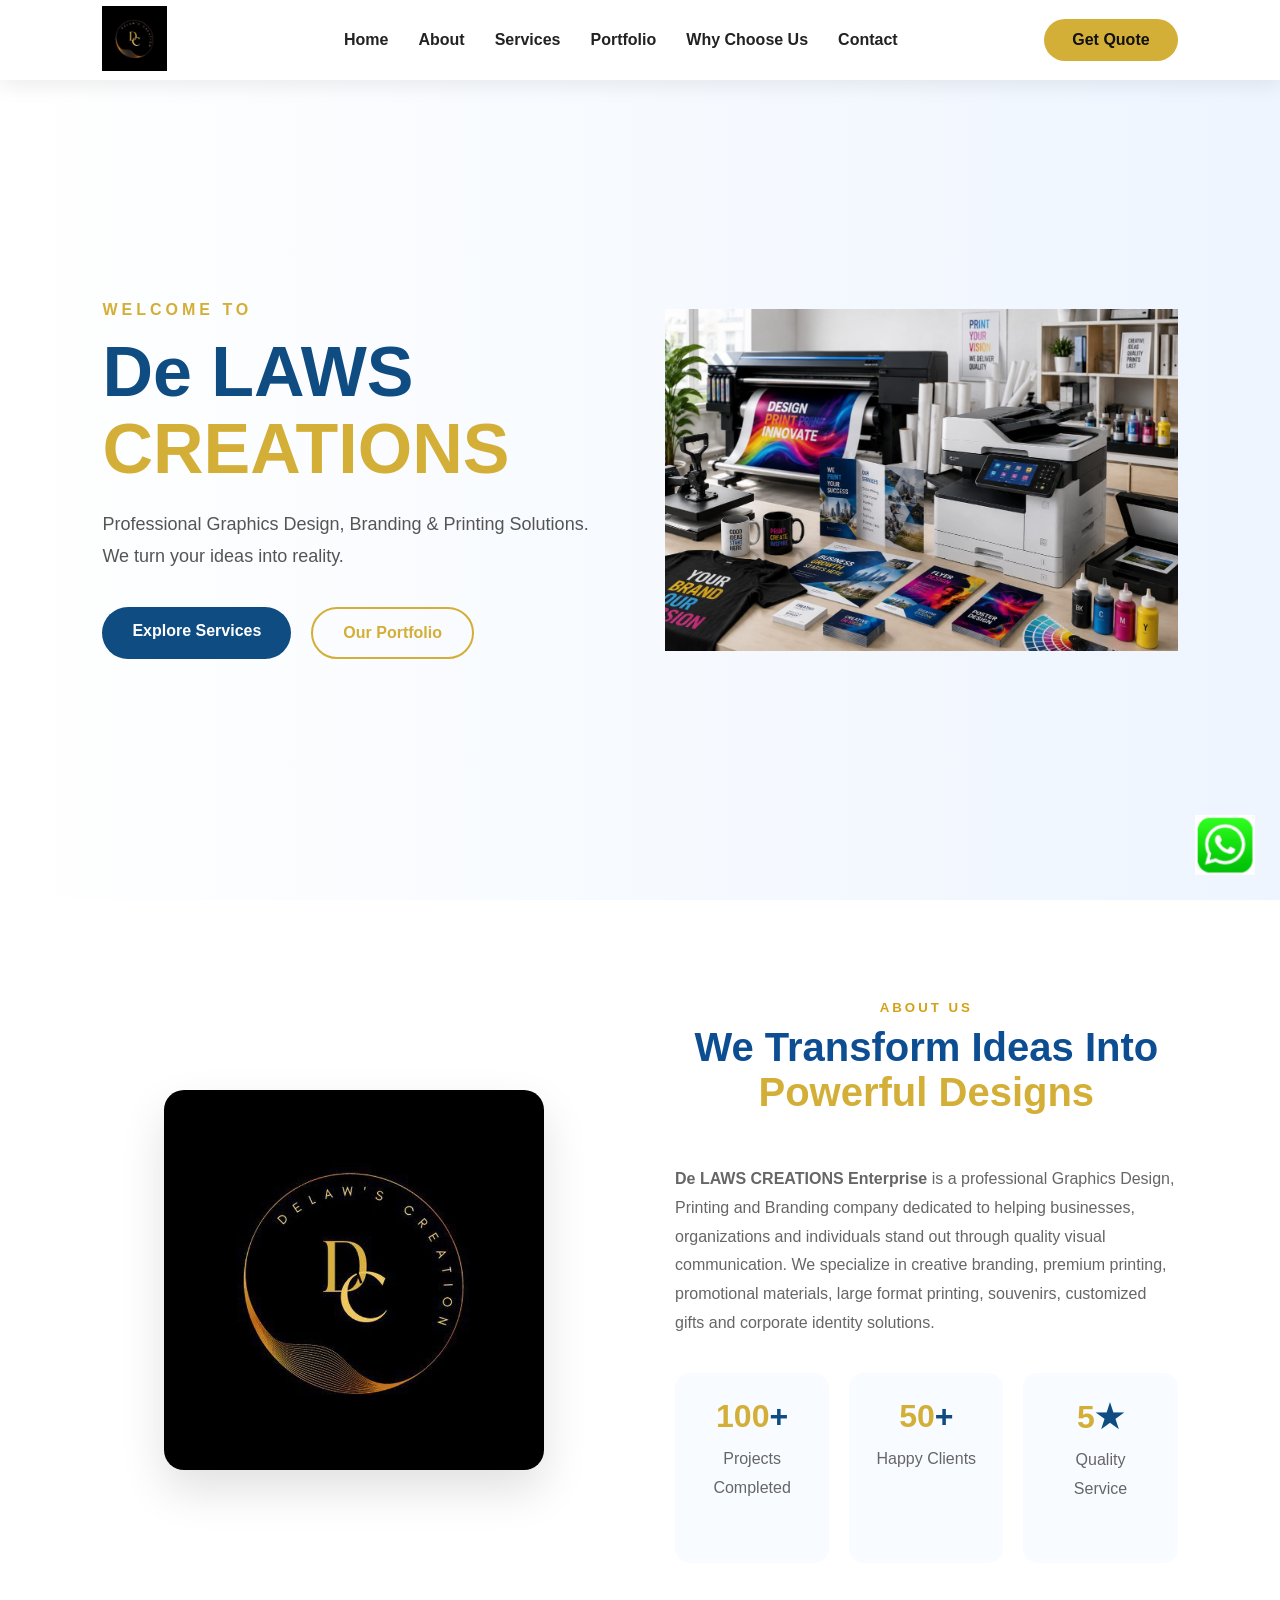
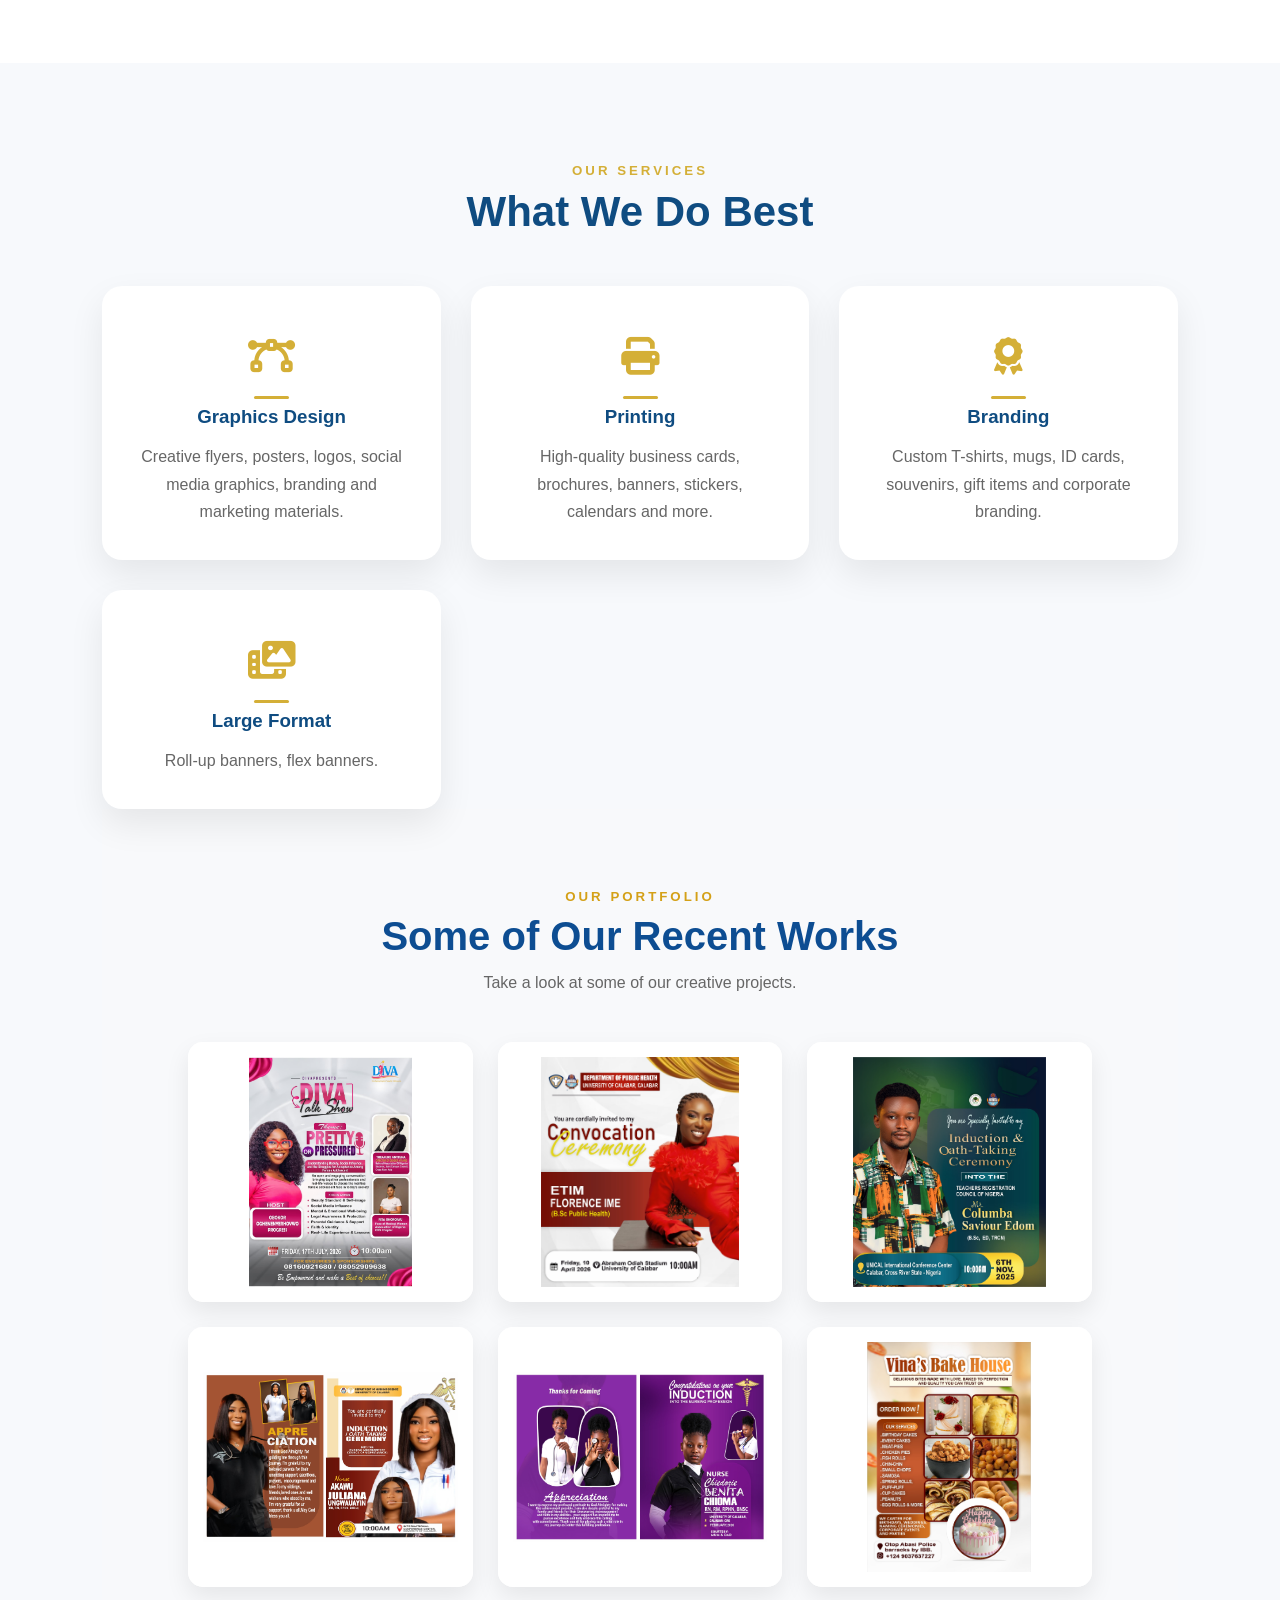
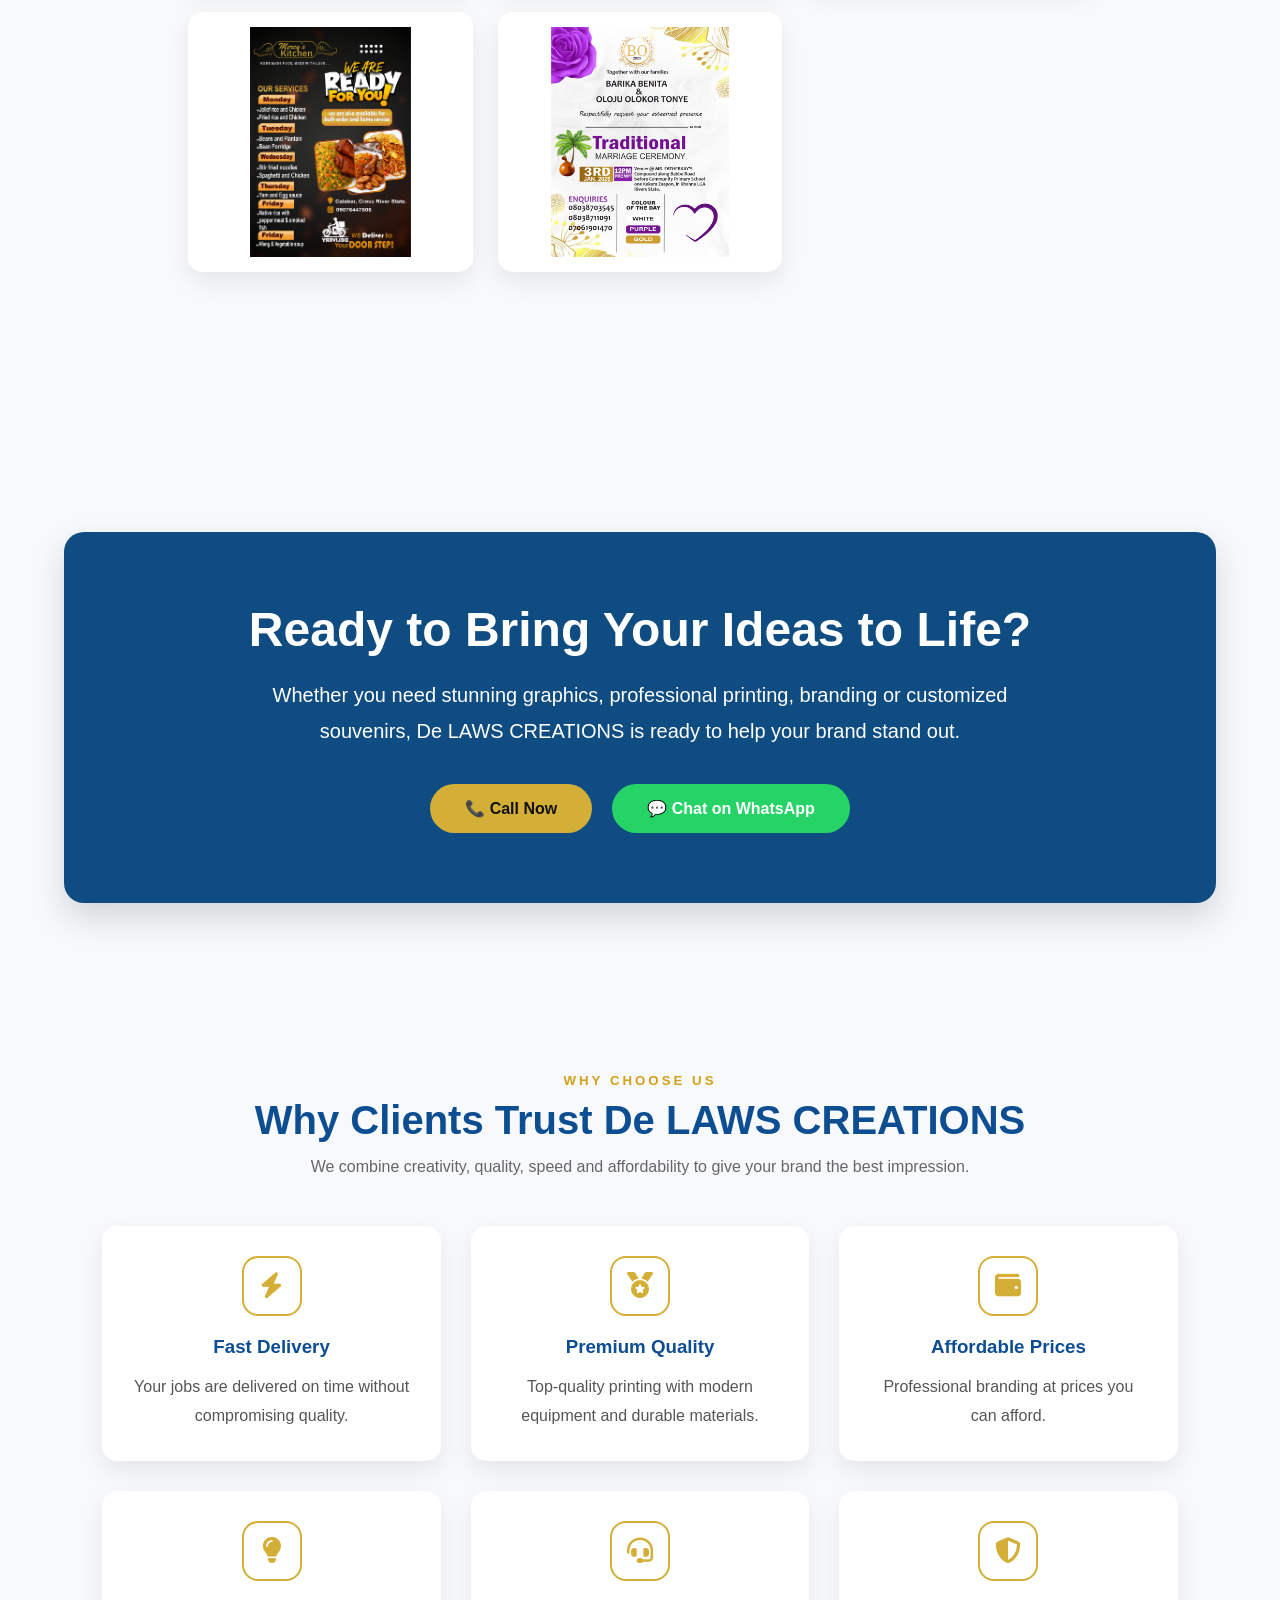
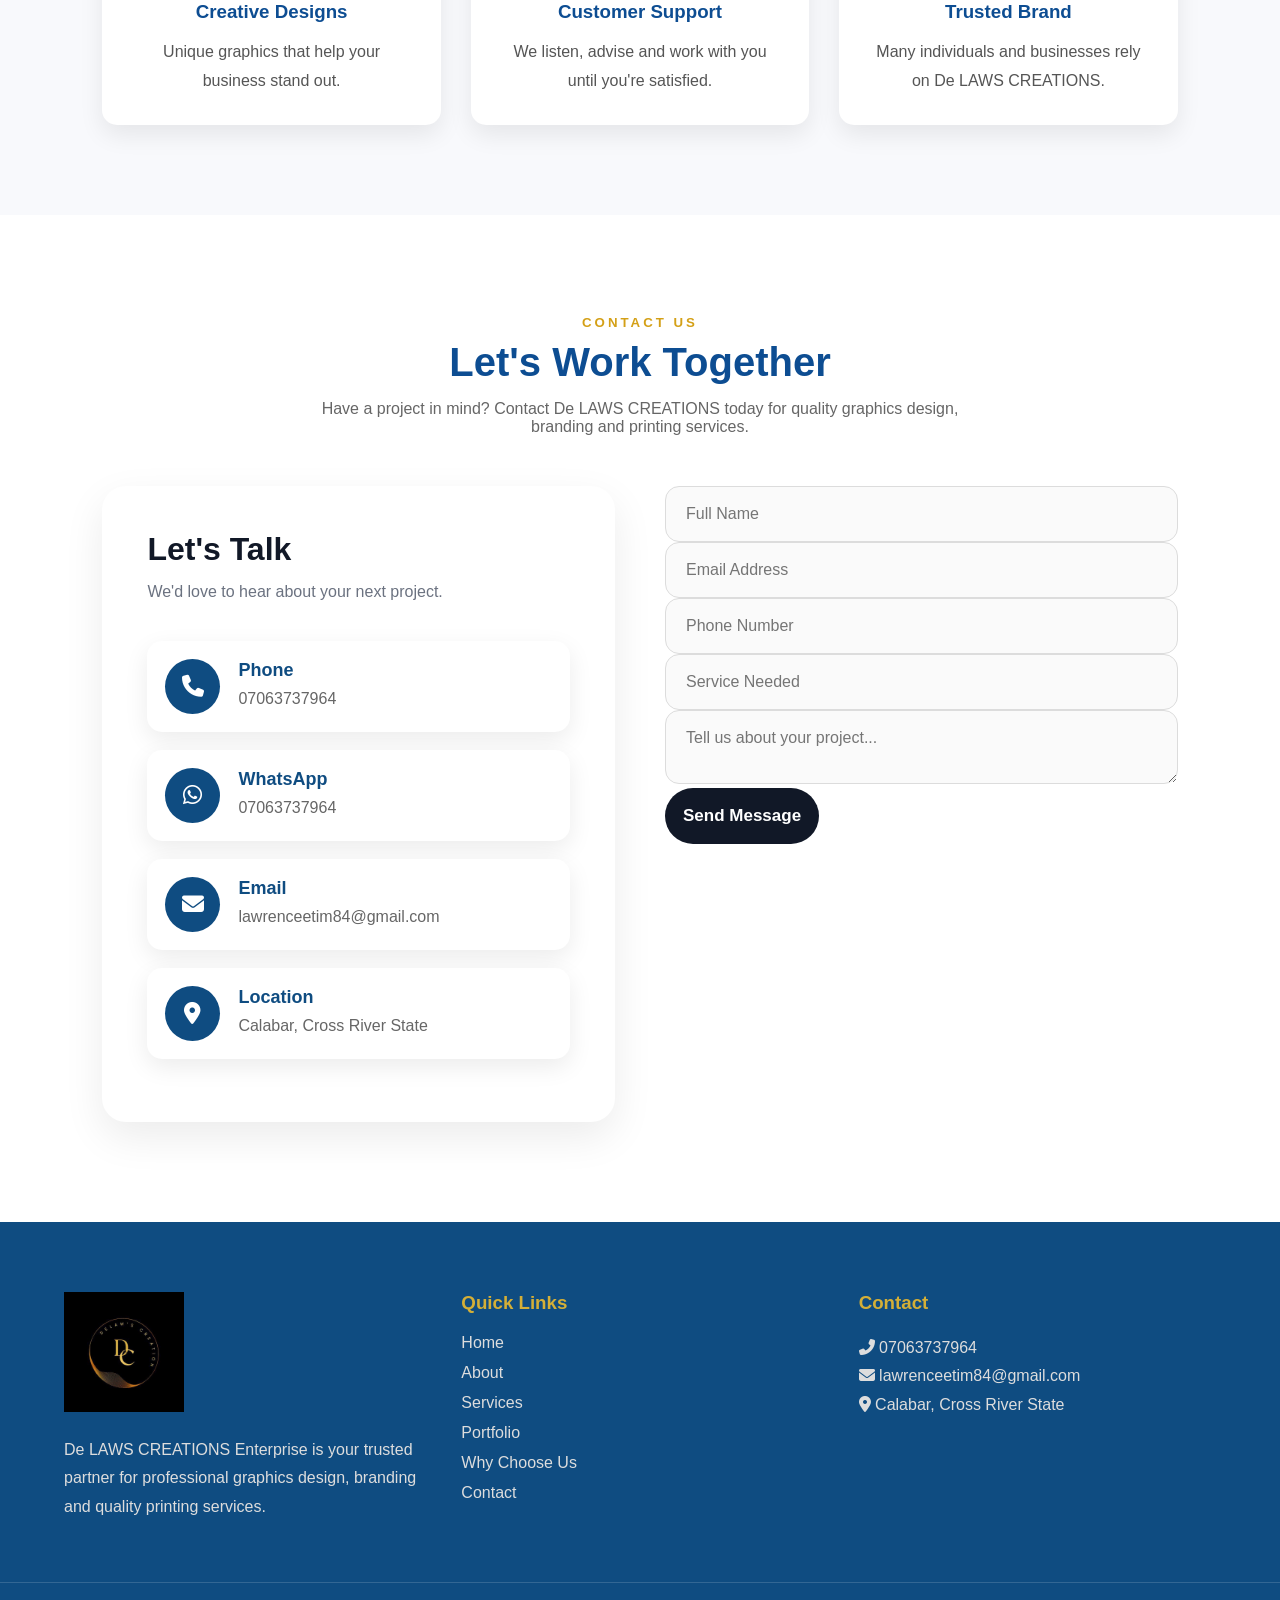
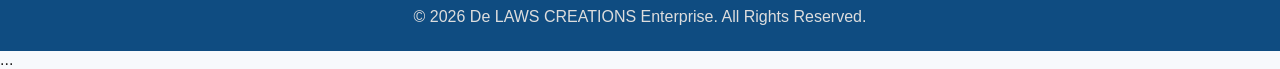
==== commit a80b67f4: "Update index.html" ====
--- a/index.html
+++ b/index.html
@@ -25,6 +25,7 @@
 </head>
 <body>
 
+ 
     <!-- ==========================
      NAVBAR
 ========================== -->
@@ -51,7 +52,6 @@
     </div>
 
 </nav>
-
 <!-- HERO -->
 
 <section class="hero" id="home">
--- a/css/style.css
+++ b/css/style.css
@@ -1,3 +1,17 @@
+/* ==========================
+   GLOBAL FIX
+========================== */
+
+*{
+    margin:0;
+    padding:0;
+    box-sizing:border-box;
+}
+
+html, body{
+    width:100%;
+    overflow-x:hidden;
+}
 /* ===============================
    DE LAWS CREATIONS ENTERPRISE
    STYLE.CSS
@@ -75,6 +89,12 @@
 .quote-btn:hover{
     background:#0F4C81;
     color:#fff;
+}
+.menu-toggle{
+    display:none;
+    font-size:30px;
+    cursor:pointer;
+    color:#0F4C81;
 }
 
 /* ==========================
@@ -729,127 +749,42 @@
     color:#ddd;
 }
 /* ==========================
-   WHATSAPP BUTTON
+   FLOATING WHATSAPP
 ========================== */
 
 .whatsapp-float{
     position:fixed;
     bottom:25px;
     right:25px;
-    width:65px;
-    height:65px;
-    background:#25D366;
-    color:#fff;
-    border-radius:50%;
-    display:flex;
-    justify-content:center;
-    align-items:center;
-    font-size:34px;
-    text-decoration:none;
-    box-shadow:0 10px 25px rgba(0,0,0,.25);
-    z-index:9999;
-    transition:.3s;
-}
-
-/* ==========================
-   FLOATING WHATSAPP
-========================== */
-
-.whatsapp-float{
-    position: fixed;
-    bottom: 25px;
-    right: 25px;
-    z-index: 9999;
-    transition: transform .3s ease;
-}
-
+    z-index:999;
+}
 .whatsapp-float img{
-    width: 65px;
-    height: 65px;
-    display: block;
-}
-
-.whatsapp-float:hover{
-    transform: scale(1.12);
-}
-
+    width:60px;
+    height:60px;
+    display:block;
+}
 /* ==========================
    BACK TO TOP BUTTON
 ========================== */
 
 #backToTop{
     position:fixed;
-    bottom:105px;
+    bottom:100px;
     right:25px;
-    width:50px;
-    height:50px;
+    width:60px;
+    height:60px;
     border:none;
     border-radius:50%;
     background:#0F4C81;
     color:#fff;
-    font-size:22px;
+    font-size:26px;
     cursor:pointer;
-    display: block;
+    display:none;
+    z-index:999;
     transition:.3s;
-    z-index:999;
-    box-shadow:0 5px 20px rgba(0,0,0,.25);
-}
-
+}
 #backToTop:hover{
-    background:#D4AF37;
-    transform:translateY(-5px);
-}
-<!-- NAVBAR -->
-<nav class="navbar">
-
-    <div class="logo">
-        <img src="../images/logo.png" alt="Logo">
-    </div>
-
-    <ul class="nav-links">
-        <li><a href="#home">Home</a></li>
-        <li><a href="#about">About</a></li>
-        <li><a href="#services">Services</a></li>
-        <li><a href="#portfolio">Portfolio</a></li>
-        <li><a href="#why-choose-us">Why Choose Us</a></li>
-        <li><a href="#contact">Contact</a></li>
-    </ul>
-
-    <a href="#" class="quote-btn">Get Quote</a>
-
-    <div class="menu-toggle">
-        ☰
-    </div>
-
-</nav>
-
-/* ==========================
-   LIGHTBOX
-========================== */
-
-.lightbox{
-    position:fixed;
-    inset:0;
-    background:rgba(0,0,0,.9);
-    display:none;
-    justify-content:center;
-    align-items:center;
-    z-index:99999;
-}
-
-.lightbox img{
-    max-width:90%;
-    max-height:85%;
-    border-radius:15px;
-}
-
-.close-lightbox{
-    position:absolute;
-    top:30px;
-    right:40px;
-    font-size:45px;
-    color:#fff;
-    cursor:pointer;
+    background:#08345a;
 }
 
 /* ==========================
@@ -934,48 +869,46 @@
 ========================== */
 
 .cta{
-    background:linear-gradient(135deg,#0F4C81,#1C6CB5);
-    color:#fff;
-    padding:100px 8%;
+    width:90%;
+    max-width:1200px;
+    margin:80px auto;
+    background:#0F4C81;
+    color:#fff;
     text-align:center;
+    padding:70px 40px;
+    border-radius:20px;
+    box-shadow:0 15px 35px rgba(0,0,0,.15);
 }
 
 .cta h2{
-    font-size:42px;
+    font-size:48px;
     margin-bottom:20px;
-    color:#ffffff;
 }
 
 .cta p{
-    max-width:700px;
-    margin:auto;
+    max-width:800px;
+    margin:0 auto 35px;
+    font-size:20px;
     line-height:1.8;
-    font-size:18px;
 }
 
 .cta-buttons{
-    margin-top:40px;
     display:flex;
     justify-content:center;
     gap:20px;
     flex-wrap:wrap;
 }
 
-.cta-btn{
+.cta-buttons a{
+    padding:15px 35px;
+    border-radius:50px;
     text-decoration:none;
-    padding:16px 35px;
-    border-radius:50px;
     font-weight:600;
-    transition:.3s;
 }
 
 .call-btn{
     background:#D4AF37;
-    color:#fff;
-}
-
-.call-btn:hover{
-    transform:translateY(-5px);
+    color:#111;
 }
 
 .whatsapp-btn{
@@ -983,10 +916,11 @@
     color:#fff;
 }
 
+.call-btn:hover,
 .whatsapp-btn:hover{
-    transform:translateY(-5px);
-}
-
+    transform:translateY(-3px);
+    transition:.3s;
+}
 /* ==========================
    LIGHTBOX
 ========================== */
@@ -1115,22 +1049,53 @@
    MOBILE
 ========================== */
 
-@media(max-width:992px){
+@media (max-width:600px){
 
     .portfolio-grid{
         grid-template-columns:repeat(2,1fr);
-    }
-
-}
-
-@media(max-width:600px){
-
-    .portfolio-grid{
-        grid-template-columns:1fr;
+        gap:12px;
     }
 
     .portfolio-image{
-        height:220px;
-    }
-
-}
+        height:170px;
+    }
+}
+/* ==========================
+   MOBILE NAVIGATION
+========================== */
+
+@media (max-width:768px){
+
+    .navbar{
+        padding:15px 5%;
+    }
+
+    .menu-toggle{
+        display:block;
+    }
+
+    .quote-btn{
+        display:none;
+    }
+
+    .nav-links{
+        position:absolute;
+        top:80px;
+        left:0;
+        width:100%;
+        background:#fff;
+        display:none;
+        flex-direction:column;
+        align-items:center;
+        padding:20px 0;
+        box-shadow:0 8px 20px rgba(0,0,0,.1);
+    }
+
+    .nav-links.active{
+        display:flex;
+    }
+
+    .nav-links li{
+        margin:15px 0;
+    }
+}
